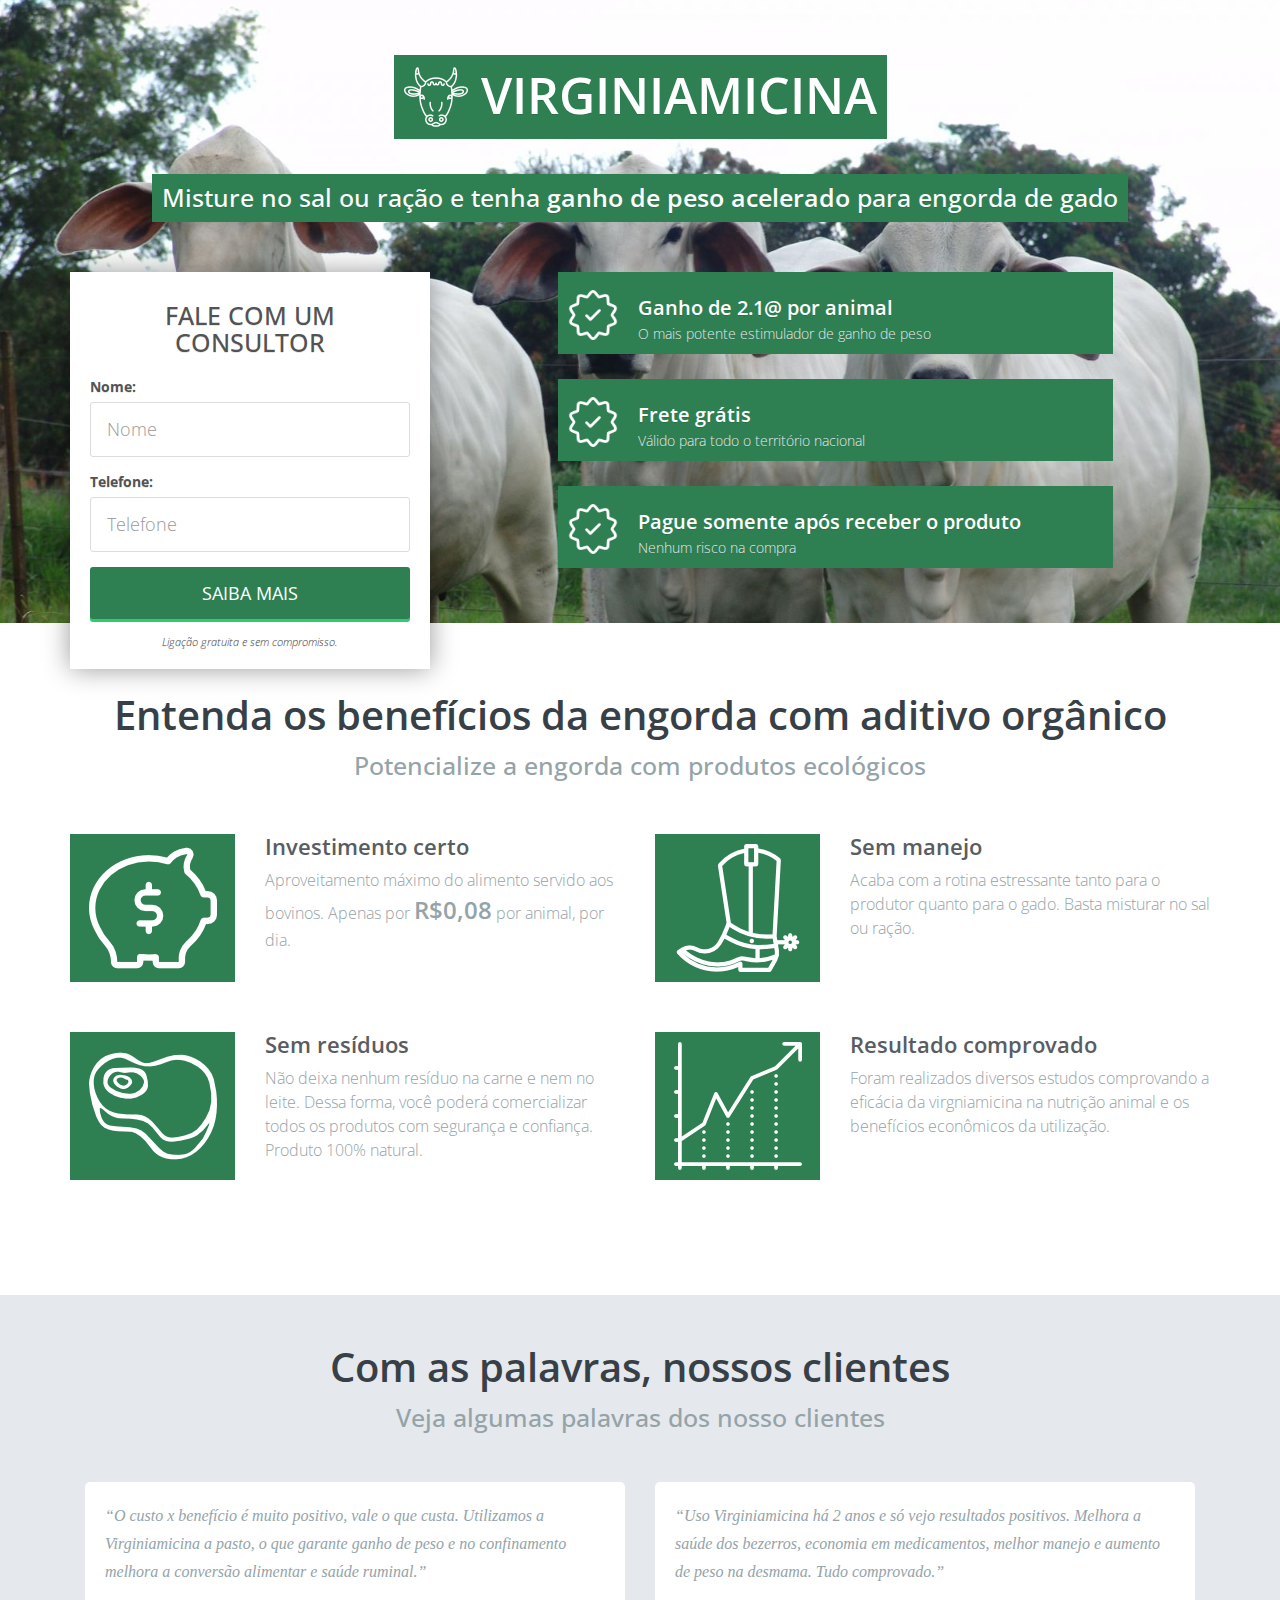
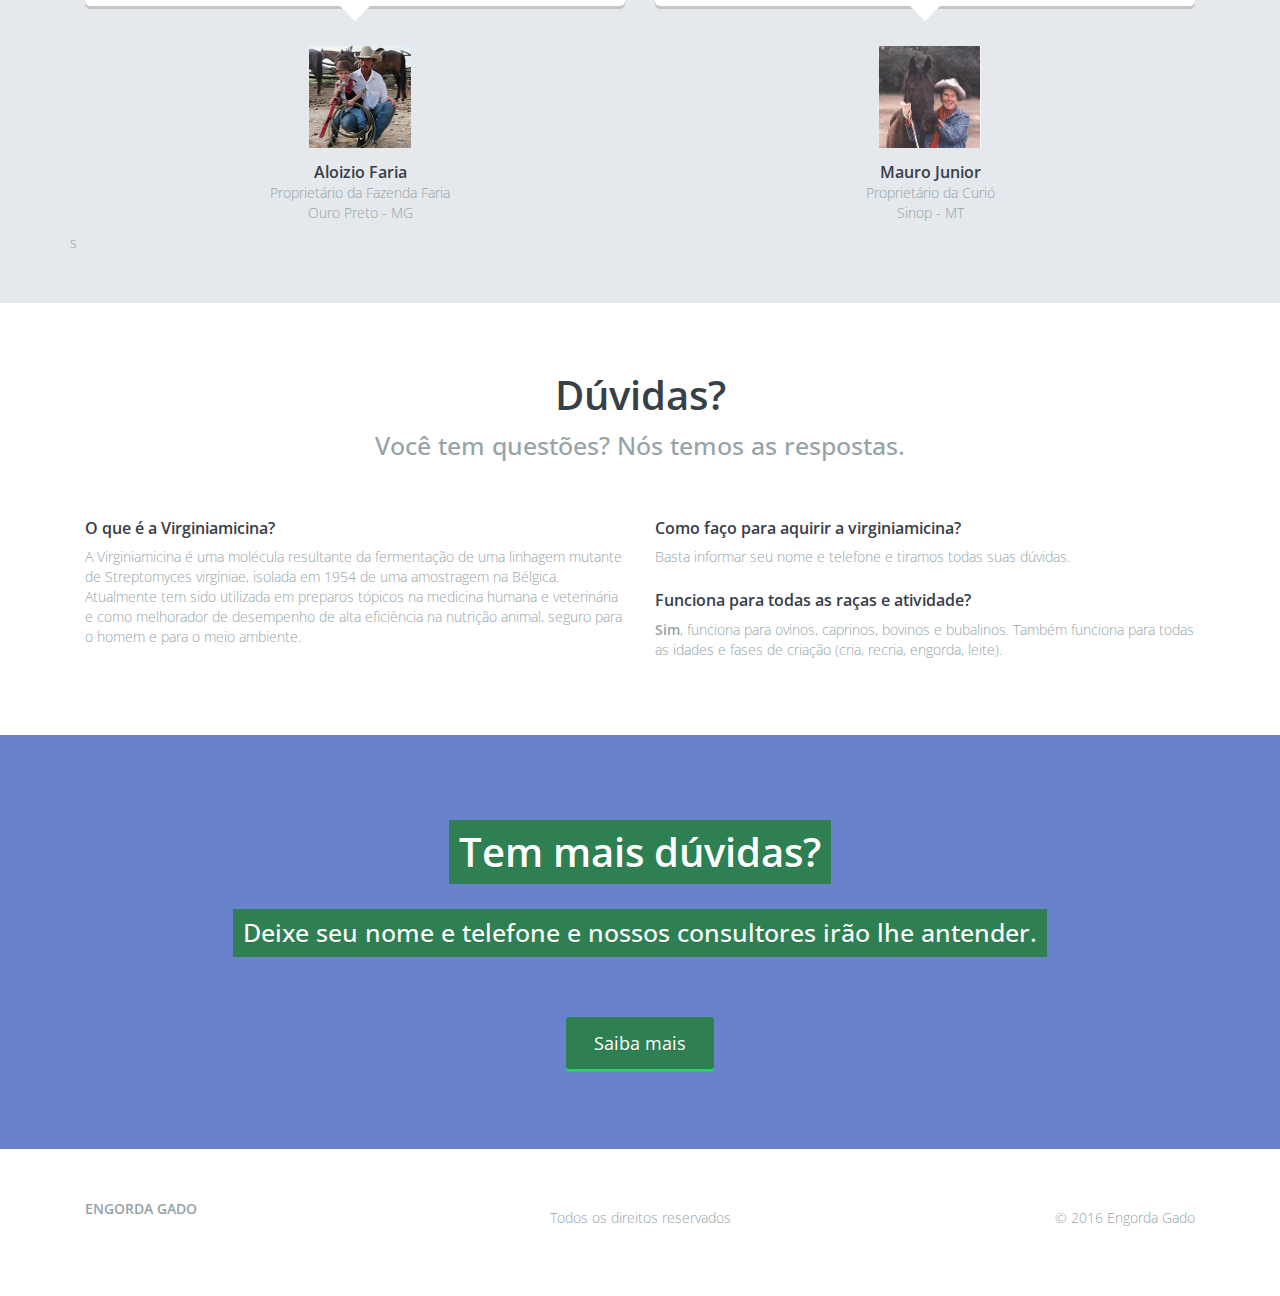
==== index.html @ f17a102b "engorda" ====
﻿<!DOCTYPE html>
<html lang="en">
<head>
    <meta charset="utf-8">
    <meta name="viewport" content="width=device-width, initial-scale=1.0">
    <meta name="description" content="Entenda como acabar com os parasitas na pecuária.">
    <title>ENGORDA GADO</title>
    <link href="css/bootstrap.min.css" rel="stylesheet">
    <link href="css/style.css" rel="stylesheet">
    <link href='https://fonts.googleapis.com/css?family=Open+Sans:300,600' rel='stylesheet' type='text/css'>
    <!--[if lt IE 9]>
      <script src="js/html5shiv.min.js"></script>
      <script src="js/respond.min.js"></script>
    <![endif]-->

    <link rel="apple-touch-icon" sizes="57x57" href="favicon/apple-icon-57x57.png">
    <link rel="apple-touch-icon" sizes="60x60" href="favicon/apple-icon-60x60.png">
    <link rel="apple-touch-icon" sizes="72x72" href="favicon/apple-icon-72x72.png">
    <link rel="apple-touch-icon" sizes="76x76" href="favicon/apple-icon-76x76.png">
    <link rel="apple-touch-icon" sizes="114x114" href="favicon/apple-icon-114x114.png">
    <link rel="apple-touch-icon" sizes="120x120" href="favicon/apple-icon-120x120.png">
    <link rel="apple-touch-icon" sizes="144x144" href="favicon/apple-icon-144x144.png">
    <link rel="apple-touch-icon" sizes="152x152" href="favicon/apple-icon-152x152.png">
    <link rel="apple-touch-icon" sizes="180x180" href="favicon/apple-icon-180x180.png">
    <link rel="icon" type="image/png" sizes="192x192" href="favicon/android-icon-192x192.png">
    <link rel="icon" type="image/png" sizes="32x32" href="favicon/favicon-32x32.png">
    <link rel="icon" type="image/png" sizes="96x96" href="favicon/favicon-96x96.png">
    <link rel="icon" type="image/png" sizes="16x16" href="favicon/favicon-16x16.png">
    <link rel="manifest" href="favicon/manifest.json">
    <meta name="msapplication-TileColor" content="#ffffff">
    <meta name="msapplication-TileImage" content="favicon/ms-icon-144x144.png">
    <meta name="theme-color" content="#ffffff">

    <!-- Google Analytics Content Experiment code -->
    <script>
        function utmx_section() { } function utmx() { } (function () {
            var
            k = '125692588-0', d = document, l = d.location, c = d.cookie;
            if (l.search.indexOf('utm_expid=' + k) > 0) return;
            function f(n) {
                if (c) {
                    var i = c.indexOf(n + '='); if (i > -1) {
                        var j = c.
                        indexOf(';', i); return escape(c.substring(i + n.length + 1, j < 0 ? c.
                            length : j))
                    }
                }
            } var x = f('__utmx'), xx = f('__utmxx'), h = l.hash; d.write(
            '<sc' + 'ript src="' + 'http' + (l.protocol == 'https:' ? 's://ssl' :
            '://www') + '.google-analytics.com/ga_exp.js?' + 'utmxkey=' + k +
            '&utmx=' + (x ? x : '') + '&utmxx=' + (xx ? xx : '') + '&utmxtime=' + new Date().
            valueOf() + (h ? '&utmxhash=' + escape(h.substr(1)) : '') +
            '" type="text/javascript" charset="utf-8"><\/sc' + 'ript>')
        })();
    </script>
    <script>utmx('url', 'A/B');</script>
    <!-- End of Google Analytics Content Experiment code -->

</head>
<body>
    <main id="top" class="masthead" role="main">
        <div class="container">
            <div class="row">
                <div class="col-sm-12">
                    <h1 class="bg-dark inline"><img src="images/logo.png" alt="logo" style="width:64px;" class="pull-left hidden-sm hidden-xs">&nbsp;VIRGINIAMICINA</h1>
                    <h4 class="bg-dark inline">Misture no sal ou ração e tenha <strong>ganho de peso acelerado</strong> para engorda de gado</h4>
                </div>
            </div>
            <div class="row has-margin-top-lg">
                <div class="col-lg-4 col-md-5 col-sm-12">
                    <div class="relative-block">
                        <div class="signup-block">
                            <h4 class="form-title has-margin-bottom-sm text-center">FALE COM UM CONSULTOR</h4>
                            <form class="form" role="form" method="POST" id="contactform">
                                <div class="form-group">
                                    <label>Nome:</label>
                                    <input class="form-control input-lg" name="text" id="name" type="text" placeholder="Nome" required>
                                </div>
                                <div class="form-group">
                                    <label>Telefone:</label>
                                    <input class="form-control input-lg" name="mobile" id="mobile" type="text" placeholder="Telefone">
                                </div>
                                <div class="form-group last">
                                    <input type="submit" class="btn btn-warning btn-block btn-lg" value="SAIBA MAIS">
                                </div>
                                <p class="re-assure">Ligação gratuita e sem compromisso.</p>
                            </form>
                            <input name="origem" id="origem" type="hidden" value="VIRGINIAMICINA" required>
                            <span id="result" class="loading"></span>
                        </div>
                    </div>
                </div>
                <div class="col-sm-12 col-md-7 col-lg-6 col-lg-offset-1">
                    <div class="quick-features">

                        <div class="featues-single bg-dark">
                            <img src="images/mark.png" alt="mark" width="50" class="pull-left">
                            <h5>Ganho de 2.1@ por animal</h5>
                            <p>O mais potente  estimulador de ganho de peso</p>
                        </div>
                        <div class="featues-single bg-dark">
                            <img src="images/mark.png" alt="mark" width="50" class="pull-left">
                            <h5>Frete grátis </h5>
                            <p>Válido para todo o território nacional</p>
                        </div>
                        <div class="featues-single bg-dark">
                            <img src="images/mark.png" width="50" alt="tick" class="pull-left">
                            <h5>Pague somente após receber o produto</h5>
                            <p>Nenhum risco na compra</p>
                        </div>
                    </div>
                </div>

            </div>

        </div>



    </main>

    <div class="container">

        <div class="section-title">
            <h2>Entenda os benefícios da engorda com aditivo orgânico</h2>
            <h4>Potencialize a engorda com produtos ecológicos</h4>
        </div>
        <div class="zigzag">
            <div class="row">
                <div class="col-md-6">
                    <div class="row has-margin-bottom-sm">
                        <div class="col-sm-4">
                            <div class="bg-dark"> <img src="images/economico.png" alt="img" class="img-responsive center-block"></div>
                        </div>
                        <div class="col-sm-8">
                            <h4 class="zigzag-lead">Investimento certo</h4>
                            <p>Aproveitamento máximo do alimento servido aos bovinos. Apenas por <span style="font-size:24px;"><strong>R$0,08</strong></span> por animal, por dia.</p>
                        </div>
                    </div>
                </div>
                <div class="col-md-6">
                    <div class="row has-margin-bottom-sm">
                        <div class="col-sm-4">
                            <div class="bg-dark"><img src="images/manejo.png" alt="img" class="img-responsive center-block"></div>
                        </div>
                        <div class="col-sm-8">
                            <h4 class="zigzag-lead">Sem manejo</h4>
                            <p>Acaba com a rotina estressante tanto para o produtor quanto para o gado. Basta misturar no sal ou ração. </p>
                        </div>
                    </div>
                </div>
            </div>

            <div class="row has-margin-top">
                <div class="col-md-6">
                    <div class="row has-margin-bottom-sm">
                        <div class="col-sm-4">
                            <div class="bg-dark"> <img src="images/residuos.png" alt="img" class="img-responsive center-block"></div>
                        </div>
                        <div class="col-sm-8">
                            <h4 class="zigzag-lead">Sem resíduos</h4>
                            <p>Não deixa nenhum resíduo na carne e nem no leite. Dessa forma, você poderá comercializar todos os produtos com segurança e confiança. Produto 100% natural.</p>
                        </div>
                    </div>
                </div>
                <div class="col-md-6">
                    <div class="row">
                        <div class="col-sm-4">
                            <div class="bg-dark"><img src="images/idade.png" alt="img" class="img-responsive center-block"></div>
                        </div>
                        <div class="col-sm-8">
                            <h4 class="zigzag-lead">Resultado comprovado</h4>
                            <p>Foram realizados diversos estudos comprovando a eficácia da virgniamicina na nutrição animal e os benefícios econômicos da utilização.</p>
                        </div>
                    </div>
                </div>
            </div>
        </div>
    </div>


    <div class="highlight testimonials">
        <div class="container">

            <div class="section-title">
                <h2>Com as palavras, nossos clientes</h2>
                <h4>Veja algumas palavras dos nosso clientes</h4>
            </div>
            <section class="row breath">

                <div class="col-md-6">
                    <div class="testblock">“O custo x benefício é muito positivo, vale o que custa. Utilizamos a Virginiamicina a pasto, o que garante ganho de peso e no confinamento melhora a conversão alimentar e saúde ruminal.”</div>
                    <div class="clientblock">
                        <img src="images/test01.png" width="102" height="102" alt=".">
                        <p>
                            <strong>Aloizio Faria</strong> <br>
                            Proprietário da Fazenda Faria <br>
                            Ouro Preto - MG
                        </p>
                    </div>
                </div>
                <div class="col-md-6">
                    <div class="testblock">“Uso Virginiamicina há 2 anos e só vejo resultados positivos. Melhora a saúde dos bezerros, economia em medicamentos, melhor manejo e aumento de peso na desmama. Tudo comprovado.”</div>
                    <div class="clientblock">
                        <img src="images/test2.png" width="102" height="102" alt=".">
                        <p>
                            <strong>Mauro Junior</strong> <br>
                            Proprietário da Curió <br>
                            Sinop - MT
                        </p>
                    </div>
                </div>s
            </section>
        </div>
    </div>




    <div class="container">

        <div class="section-title">
            <h2>Dúvidas?</h2>
            <h4>Você tem questões? Nós temos as respostas.</h4>
        </div>
        <section class="row faq breath">
            <div class="col-md-6">
                <h6>O que é a Virginiamicina?</h6>
                <p>A Virginiamicina é uma molécula resultante da fermentação de uma linhagem mutante de Streptomyces virginiae, isolada em 1954 de uma amostragem na Bélgica. Atualmente tem sido utilizada em preparos tópicos na medicina humana e veterinária e como melhorador de desempenho de alta eficiência na nutrição animal, seguro para o homem e para o meio ambiente.</p>
            </div>
            <div class="col-md-6">
                <h6>Como faço para aquirir a <strong>virginiamicina</strong>?</h6>
                <p>Basta informar seu nome e telefone e tiramos todas suas dúvidas.</p>
                <h6>Funciona para todas as raças e atividade?</h6>
                <p><strong>Sim</strong>, funciona para ovinos, caprinos, bovinos e bubalinos. Também funciona para todas as idades e fases de criação (cria, recria, engorda, leite). </p>
            </div>
        </section>

    </div>


    <main class="footercta" role="main">
        <div class="container">

            <div class="section-title">
                <h2 class="bg-dark inline">Tem mais dúvidas?</h2>
                <br />
                <h4 class="bg-dark inline" style="color:#ffffff;">Deixe seu nome e telefone e nossos consultores irão lhe antender.</h4>
            </div>
            <div class="row">
                <div class="col-md-12 text-center"> <a href="#top" class="btn btn-warning btn-lg gototop">Saiba mais</a> </div>
            </div>
        </div>
    </main>


    <div class="container">
        <section class="row breath footercontent">
            <div class="col-sm-4">
                <strong>ENGORDA GADO</strong>
            </div>
            <div class="col-sm-4 madeby">
                <p>Todos os direitos reservados</p>
            </div>
            <div class="col-sm-4 copyinfo">
                <p>© 2016 Engorda Gado</p>
            </div>
        </section>

    </div>




    <script src="js/jquery.js"></script>
    <script src="js/jquery.maskedinput-1.3.min.js"></script>
    <script src="js/bootstrap.js"></script>
    <script src="js/easing.js"></script>
    <script src="js/nicescroll.js"></script>
    <script src="js/contact_form.js"></script>


    <script>


        $(function () {
            $('.scrollto, .gototop').bind('click', function (event) {
                var $anchor = $(this);
                $('html, body').stop().animate({
                    scrollTop: $($anchor.attr('href')).offset().top
                }, 1500, 'easeInOutExpo');
                event.preventDefault();
            });
        });

        $("#mobile").mask("(99) 9999?9-9999");


        $("#mobile").on("blur", function () {
            var last = $(this).val().substr($(this).val().indexOf("-") + 1);

            if (last.length == 3) {
                var move = $(this).val().substr($(this).val().indexOf("-") - 1, 1);
                var lastfour = move + last;

                var first = $(this).val().substr(0, 9);

                $(this).val(first + '-' + lastfour);
            }
        });


        (function (i, s, o, g, r, a, m) {
            i['GoogleAnalyticsObject'] = r; i[r] = i[r] || function () {
                (i[r].q = i[r].q || []).push(arguments)
            }, i[r].l = 1 * new Date(); a = s.createElement(o),
            m = s.getElementsByTagName(o)[0]; a.async = 1; a.src = g; m.parentNode.insertBefore(a, m)
        })(window, document, 'script', 'https://www.google-analytics.com/analytics.js', 'ga');

        ga('create', 'UA-80819566-1', 'auto');
        ga('send', 'pageview');

    </script>
</body>
</html>
---- css/style.css ----
﻿@charset "utf-8";body{font-family:'Open Sans',Arial,sans-serif;background:#FFF;font-weight:300;height:100%;margin:0;padding:0;color:#94a3a8;}
strong, b{font-weight:600;}
h1{font-size:50px;line-height:60px;margin:25px 0;font-weight:600;}
h2{font-size:40px;font-weight:600;margin:15px 0;}
h3{font-size:30px;margin:10px 0;font-weight:600;}
h4{font-size:25px;margin:10px 0;}
h5{font-size:20px;font-weight:600;margin:15px 0;color:#384047;}
h6{font-size:16px;font-weight:600;margin:10px 0;color:#384047;}
a{color:#5173bd;}
a:hover, a:focus{color:#5173bd;}
.preloader{position:fixed;width:100%;height:100%;z-index:9999999;}
.pace{-webkit-pointer-events:none;pointer-events:none;-webkit-user-select:none;-moz-user-select:none;user-select:none;z-index:9999999;position:fixed;margin:auto;top:0;left:0;right:0;height:2px;width:100%;}
.pace .pace-progress{-webkit-box-sizing:border-box;-moz-box-sizing:border-box;-ms-box-sizing:border-box;-o-box-sizing:border-box;box-sizing:border-box;-webkit-transition:width 1s ease-in-out 1s linear;-moz-transition:width 1s ease-in-out 1s linear;-ms-transition:width 1s ease-in-out 1s linear;-o-transition:width 1s ease-in-out 1s linear;transition:width 1s ease-in-out 1s linear;-webkit-transform:translate3d(0,0,0);-moz-transform:translate3d(0,0,0);-ms-transform:translate3d(0,0,0);-o-transform:translate3d(0,0,0);transform:translate3d(0,0,0);max-width:100%;position:fixed;z-index:9999999;display:block;position:absolute;left:0px;top:0px;height:100%;background:#F76D53;}
.pace.pace-inactive{display:none;}
.btn, .btn-lg, .input-lg{border-radius:3px;}
.form-control{border-radius:3px;-webkit-box-shadow:none;box-shadow:none;border-color:#DCDCDC;}
.form-control:focus{border-color:#ABABAB;outline:0;-webkit-box-shadow:none;box-shadow:none;}
.input-lg{height:55px;}
.btn-lg, .btn-group-lg > .btn{padding:10px 28px;height:52px;}
.breath{margin:50px auto;}
.highlight{background:#e5e8ec;margin-top:40px;}
.relative-block{position:relative;}
.form-group.last{margin-bottom:0;}
.multiple-btns .btn + .btn{margin:10px;}
.re-assure{color:#384047;text-align:center;margin-top:15px;margin-bottom:0;font-size:11px;font-style:italic;}
.has-margin-top{margin-top:30px;}
.has-margin-top-lg{margin-top:40px;}
.has-margin-bottom{margin-bottom:30px;}
.has-margin-bottom-sm{margin-bottom:20px;}
.has-margin-vertical{margin:20px 0 30px;}
.has-margin-bottom{margin-bottom:40px;}
.masthead{position:relative;padding:30px 15px;color:#FFF;text-align:center;text-shadow:0 1px 0 rgba(0,0,0,.1);background-color:#424ea4;background-image:url(../images/header_bg.jpg);background-repeat:no-repeat;background-position:center center;background-attachment:fixed;-webkit-background-size:cover;-moz-background-size:cover;-o-background-size:cover;background-size:cover;}
.masthead .container{animation:fadein 2s;-moz-animation:fadein 2s;-webkit-animation:fadein 2s;-o-animation:fadein 2s;}
.loading *{-webkit-animation:none !important;-moz-animation:none !important;-ms-animation:none !important;-o-animation:none !important;}
@keyframes fadein{from{opacity:0;-webkit-transform:translateY(-30px);-moz-transform:translateY(-30px);transform:translateY(-30px);}
to{opacity:1;-webkit-transform:translateY(0);-moz-transform:translateY(0);transform:translateY(0);}
}
@-moz-keyframes fadein{from{opacity:0;-webkit-transform:translateY(-30px);-moz-transform:translateY(-30px);transform:translateY(-30px);}
to{opacity:1;-webkit-transform:translateY(0);-moz-transform:translateY(0);transform:translateY(0);}
}
@-webkit-keyframes fadein{from{opacity:0;-webkit-transform:translateY(-30px);-moz-transform:translateY(-30px);transform:translateY(-30px);}
to{opacity:1;-webkit-transform:translateY(0);-moz-transform:translateY(0);transform:translateY(0);}
}
@-o-keyframes fadein{from{opacity:0;-webkit-transform:translateY(-30px);-moz-transform:translateY(-30px);transform:translateY(-30px);}
to{opacity:1;-webkit-transform:translateY(0);-moz-transform:translateY(0);transform:translateY(0);}
}
.logo{text-align:center;margin:auto;}
.logo h1{margin:auto;}
.bg-dark{background:#2E7F52;padding:10px;}
.inline{display:inline-block;}
.btn-large{font-size:18px;padding:20px 50px;margin:5px 10px;}
.btn-success{background-color:#2ecc71;background-image:none;border:0;-webkit-box-shadow:0 3px 0 rgba(2,154,67,1);box-shadow:0 3px 0 rgba(2,154,67,1);line-height:1.8;}
.btn-success:hover, .btn-success:focus, .btn-success:active{background-color:#29c36a;color:#FFF;border:0;-webkit-box-shadow:0 3px 0 rgba(2,139,61,1);box-shadow:0 3px 0 rgba(2,139,61,1);}
.btn-primary{background-color:#23306b;border:solid 1px #23306b;line-height:1.8;-webkit-box-shadow:0 3px 0 #2E7F52;box-shadow:0 3px 0 rgb(24,36,87);}
.btn-primary:hover, .btn-primary:focus, .btn-primary:active{background-color:#2d3978;border:solid 1px #23306b;-webkit-box-shadow:0 3px 0 #2E7F52;box-shadow:0 3px 0 rgb(24,36,87);}
.btn-warning{background-color:#2E7F52;line-height:1.8;-webkit-box-shadow:0 3px 0 #2ecc71;box-shadow:0 3px 0 #2ecc71;}
.btn-warning:hover, .btn-warning:focus, .btn-warning:active{background-color:#2ecc71;-webkit-box-shadow:0 3px 0 #2ecc71;box-shadow:0 3px 0 #2E7F52;}
.btn-grey{background-color:#868c96;line-height:1.8;color:#FFF;-webkit-box-shadow:0 3px 0 rgb(108,115,107);box-shadow:0 3px 0 rgb(108,115,107);}
.btn-grey:hover, .btn-grey:focus, .btn-grey:active{background-color:#8F959E;color:#FFF;-webkit-box-shadow:0 3px 0 rgb(108,115,107);box-shadow:0 3px 0 rgb(108,115,107);}
.subscribe{padding:45px 0;}
.loading p{font-size:13px;margin-top:10px;text-align:center;color:#8A8A8A;margin-bottom:0;}
.loading .text-success{color:#21BD24;}
.loading .text-danger{color:#CF3E3B;}
@keyframes arrowbounce{from{-webkit-transform:translateY(0);-moz-transform:translateY(0);transform:translateY(0);}
to{-webkit-transform:translateY(-20px);-moz-transform:translateY(-20px);transform:translateY(-20px);}
}
@-moz-keyframes arrowbounce{from{-webkit-transform:translateY(0);-moz-transform:translateY(0);transform:translateY(0);}
to{-webkit-transform:translateY(-20px);-moz-transform:translateY(-20px);transform:translateY(-20px);}
}
@-webkit-keyframes arrowbounce{from{-webkit-transform:translateY(0);-moz-transform:translateY(0);transform:translateY(0);}
to{-webkit-transform:translateY(-20px);-moz-transform:translateY(-20px);transform:translateY(-20px);}
}
@-o-keyframes arrowbounce{from{-webkit-transform:translateY(0);-moz-transform:translateY(0);transform:translateY(0);}
to{-webkit-transform:translateY(-20px);-moz-transform:translateY(-20px);transform:translateY(-20px);}
}
.scrollto, .scrollto:hover{display:block;text-decoration:none;position:absolute;bottom:-30px;left:50%;height:70px;margin-left:-50px;}
.scrollto--arrow{padding:10px;position:relative;}
.scrollto--arrow img{animation:arrowbounce 1s alternate infinite;-moz-animation:arrowbounce 1s alternate infinite;-webkit-animation:arrowbounce 1s alternate infinite;-o-animation:arrowbounce 1s alternate infinite;}
.section-title{text-align:center;margin-top:70px;margin-bottom:50px;}
.section-title h2{color:#384047;}
.section-title h4{color:#94a3a8;}
.highlight .section-title{margin-top:50px;}
.heroimg img, .clientlogo img{max-width:100%;}
.masthead .main-title{margin-bottom:0;}
.masthead .sub-title{font-size:25px;}
.quick-features{text-align:left;}
.features-lead{margin-bottom:30px;color:#323e4f;}
.featues-single{margin-bottom:25px;}
.featues-single.last{margin-bottom:40px;}
.featues-single img{margin-right:20px;margin-top:8px;}
.featues-single h5{margin-bottom:5px;margin-left:50px;color:#323e4f;}
.featues-single p{color:#e5e8ec;margin-left:50px;margin-bottom:0;}
.masthead .featues-single h5, .masthead .features-lead{color:#fff;}
.signup-block{padding:20px;background:#FFF;color:#535353;text-align:left;margin-bottom:25px;-webkit-box-shadow:0 0 25px rgba(0,0,0,0.4);-moz-box-shadow:0 0 25px rgba(0,0,0,0.4);box-shadow:0 0 25px rgba(0,0,0,0.4);}
@media (min-width:992px){.btn-xl, .btn-group-xl > .btn{padding:15px 30px;height:75px;font-size:25px;font-weight:600;}
.btn-min-width{min-width:160px;}
.btn-min-width-lg{min-width:280px;}
.featues-single.last{margin-bottom:15px;}
.signup-block{position:absolute;width:100%;}
}
.as-seen-on{color:#3f74c6;font-weight:600;font-size:14px;padding:15px 0;}
.logos img{padding:15px 15px 5px 0;}
.zigzag{margin:55px 0;}
.zigzag-lead{color:#595c60;font-size:22px;font-weight:600;margin-top:0;}
.zigzag p{line-height:1.5;font-size:16px;}
.icon-wrap{background:#3f74c6;-webkit-border-radius:100%;-moz-border-radius:100%;border-radius:100%;width:140px;height:140px;margin:0 auto;}
@media (max-width:992px){.zigzag-lead{margin-top:30px;}
}
.features{margin:25px 0;}
.thumbnail{border:0;text-align:center;}
.thumbnail .caption p{color:#94a3a8;}
.thumbnail img{-moz-transition:all 0.6s ease;-webkit-transition:all 0.6s ease;-ms-transition:all 0.6s ease;-o-transition:all 0.6s ease;transition:all 0.6s ease;}
.thumbnail:hover img{-moz-transform:scale(1.05);-webkit-transform:scale(1.05);-o-transform:scale(1.05);-ms-transform:scale(1.05);transform:scale(1.05);z-index:2;}
.testblock{width:100%;height:auto;padding:20px;background:#FFF;-webkit-border-radius:5px;-moz-border-radius:5px;border-radius:5px;font-family:Georgia,"Times New Roman",Times,serif;font-style:italic;position:relative;line-height:28px;font-size:16px;-webkit-box-shadow:0 3px 0px rgba(195,197,201,1);-moz-box-shadow:0 3px 0px rgba(195,197,201,1);box-shadow:0 3px 0px rgba(195,197,201,1);}
.testblock:after{top:100%;left:50%;border:solid transparent;content:" ";height:0;width:0;position:absolute;pointer-events:none;border-color:rgba(255,255,255,0);border-top-color:#ffffff;border-width:15px;margin-left:-15px;}
.clientblock{margin-top:40px;margin-left:10px;text-align:center;}
.clientblock p{padding-top:13px;}
.clientblock p strong{color:#384047;font-size:16px;}
.testblock{-moz-transition:all 0.6s ease;-webkit-transition:all 0.6s ease;-ms-transition:all 0.6s ease;-o-transition:all 0.6s ease;transition:all 0.6s ease;}
.testblock:hover{-moz-transform:scale(1.05);-webkit-transform:scale(1.05);-o-transform:scale(1.05);-ms-transform:scale(1.05);transform:scale(1.05);z-index:2;}
.planpricing{margin-bottom:90px;}
.pricing{padding:25px;text-align:center;-webkit-border-radius:5px;-moz-border-radius:5px;border-radius:5px;background-color:#FFF;position:relative;}
.pricing .planname{text-transform:uppercase;font-weight:600;font-size:24px;color:#474d56;padding:15px 0;border-bottom:1px solid #DDE8EC;margin-bottom:15px;}
.pricing .price{font-size:52px;font-weight:300;margin:10px auto;background:#e5e8ec;-webkit-border-radius:100%;-moz-border-radius:100%;border-radius:100%;width:140px;height:140px;line-height:128px;}
.featured.pricing:before{position:absolute;content:"";width:22px;height:35px;top:-5px;right:30px;background:url(../images/best_icon.png) no-repeat;}
.featured.pricing .price{background:#3d57a3;background:-moz-linear-gradient(top,#4d3d9e 50%,#2a75a8 100%);background:-webkit-gradient(linear,left top,left bottom,color-stop(50%,#4d3d9e),color-stop(100%,#2a75a8));background:-webkit-linear-gradient(top,#4d3d9e 50%,#2a75a8 100%);background:-o-linear-gradient(top,#4d3d9e 50%,#2a75a8 100%);background:-ms-linear-gradient(top,#4d3d9e 50%,#2a75a8 100%);background:linear-gradient(to bottom,#4d3d9e 50%,#2a75a8 100%);filter:progid:DXImageTransform.Microsoft.gradient(startColorstr='#4d3d9e',endColorstr='#2a75a8',GradientType=0);color:#FFF;}
.pricing .plan-features{text-align:center;line-height:2.0;font-size:16px;margin-bottom:20px;}
.pricing .action-btn{position:absolute;bottom:-15px;left:50%;margin-left:-80px;}
.pricing .price .curr{display:inline-block;font-size:20px;vertical-align:super;}
.pricing .price .per{display:inline-block;font-size:20px;vertical-align:baseline;}
.pricing{-moz-transition:all 0.6s ease;-webkit-transition:all 0.6s ease;-ms-transition:all 0.6s ease;-o-transition:all 0.6s ease;transition:all 0.6s ease;}
.pricing:hover{-webkit-box-shadow:0 3px 8px rgba(0,0,0,0.2);-moz-box-shadow:0 3px 8px rgba(0,0,0,0.2);box-shadow:0 3px 8px rgba(0,0,0,0.2);}
.faq p{margin-bottom:25px;}
.footercta{padding:20px 0 80px;color:#FFF;text-align:center;text-shadow:0 1px 0 rgba(0,0,0,.1);background-color:#6883cc;background-image:url(../images/header_bg.jpg);background-repeat:no-repeat;background-position:center center;background-attachment:fixed;-webkit-background-size:cover;-moz-background-size:cover;-o-background-size:cover;background-size:cover;}
.footercta .section-title{margin-top:50px;}
.footercta .section-title h2{color:#FFF;}
.footercta .section-title h4{color:#b5b2df;}
.footerlinks{text-align:center;}
.footerlinks a{text-align:center;padding:0 13px;display:inline-block;padding-bottom:15px;}
.footercontent .social{padding:8px 0;display:inline-block;}
.footercontent .madeby{text-align:center;line-height:2.7;}
.footercontent .copyinfo{text-align:right;}
@media (min-width:768px){.footercontent .copyinfo{line-height:2.7;}
}
@media (max-width:991px){h1{font-size:35px;line-height:50px;margin:15px 0;}
h2{font-size:35px;}
.logos{text-align:center;}
.as-seen-on{text-align:center;margin-top:30px;}
.testimonials [class*="col-"]:not(:first-child){margin-top:40px;}
.planpricing [class*="col-"]:not(:first-child){margin-top:30px;}
.breath{margin:30px auto;}
.planpricing{margin-bottom:80px;}
.pricing{margin-bottom:50px;}
}
@media (max-width:767px){h1{font-size:30px;line-height:35px;}
h2{font-size:30px;line-height:40px;}
h5{line-height:25px;}
.subscribe [class*="col-"]:not(:first-child){margin-top:30px;}
.masthead{padding:40px 15px;background-attachment:scroll;}
.masthead .sub-title{font-size:18px;line-height:25px;}
.signup-block .form-title{font-size:20px;}
.input-lg{font-size:16px;height:45px;}
.zigzag-lead{text-align:center;}
.zigzag p{text-align:center;}
.footercontent{text-align:center;}
.footercontent .copyinfo{text-align:center;}
.subscribe-block [class*="col-"]:not(:first-child){margin-top:20px;}
.bulletin{text-align:center;margin-top:20px;}
}
@media (max-width:480px){}
@media (max-device-width:992px){.masthead{background-size:cover;background-attachment:scroll;}
}
.subpage-head{background-color:#f4f4f4;padding-top:30px;padding-bottom:15px;margin-bottom:40px;background-image:url(../images/header_bg.jpg);background-repeat:no-repeat;background-position:center center;background-attachment:fixed;-webkit-background-size:cover;-moz-background-size:cover;-o-background-size:cover;background-size:cover;}
.subpage-head .section-title h2{color:#FFF;}
.subpage-head .section-title h4{color:#b5b2df;}
.subpage-head a{color:#FFF;border-bottom:solid 1px #FFF;text-decoration:none;padding-bottom:5px;}
.subpage-head a:hover, .subpage-head a:focus, .subpage-head a:active{color:rgba(255,255,255,0.7);border-bottom:solid 1px rgba(255,255,255,0.7);text-decoration:none;}
.signup-space{height:250px;width:100%;}
.subscribe-block{padding:20px;background:rgba(255,255,255,0.3);color:#535353;text-align:left;margin-bottom:40px;margin-top:30px;-webkit-border-radius:5px;-moz-border-radius:5px;border-radius:5px;}
.subscribe-block .loading p{color:#FFF;}
.subscribe-block .loading .text-success{color:#FFF;}
.subscribe-block .loading .text-danger{color:#FFF;}
.web-app .masthead{padding:15px;padding-bottom:0;}
.web-app .logo{padding:15px 0;}
.mob-app .masthead{padding:15px;}
.mob-app .logo{padding:15px 0;}
.multiple-links a img{margin:5px;}
.has-nav .masthead{padding-top:60px;}
.navbar-default{background-color:#FFF;border-color:#e0e0e0;}
.navbar-default .navbar-brand, .navbar-default .navbar-brand:hover{color:#FFF;font-weight:bold;}
.navbar-default .navbar-nav > li > a{color:#333;text-transform:uppercase;font-weight:bold;}
.navbar-default .navbar-nav > .active > a, .navbar-default .navbar-nav > .active > a:hover, .navbar-default .navbar-nav > .active > a:focus{color:#333;background-color:rgba(255,255,255,0.22);}
.navbar-default .navbar-nav > li > a:hover, .navbar-default .navbar-nav > li > a:focus{color:rgba(0,0,0,0.5);background-color:transparent;}
.navbar-default .navbar-nav > .open > a, .navbar-default .navbar-nav > .open > a:hover, .navbar-default .navbar-nav > .open > a:focus{color:#333;background-color:rgba(255,255,255,0.21);}
.navbar-brand{padding:8px 15px;}
.pagination > li > a, .pagination > li > span{color:#483f34;}
.pagination > li > a:hover, .pagination > li > span:hover, .pagination > li > a:focus, .pagination > li > span:focus{color:#917E68;}
.pagination > .active > a, .pagination > .active > span, .pagination > .active > a:hover, .pagination > .active > span:hover, .pagination > .active > a:focus, .pagination > .active > span:focus{background-color:#3289D6;border-color:#3172AC;color:#FFFFFF;}
.vertical-links li{border-bottom:1px solid #E6DDD4;padding:8px 0;}
.tag-cloud a{display:inline-block;margin-right:5px;margin-bottom:10px;padding:2px 8px;border:1px solid #eceae4;-webkit-border-radius:3px;-moz-border-radius:3px;border-radius:3px;background:#f8f7f3;font-size:12px;}
.tag-cloud a:hover{text-decoration:none;}
.comments-head{font-size:35px;color:#53504c;border-bottom:1px solid #F5F5F5;margin:40px 0 20px;padding-bottom:10px;}
.comments-block > .media{border-bottom:1px solid #F5F5F5;padding-bottom:20px;margin-bottom:20px;}
.comments-block > .media .media{border-top:1px solid #F5F5F5;padding-top:20px;}
.media-object{width:40px;}


.btn-warning{border:0px;}
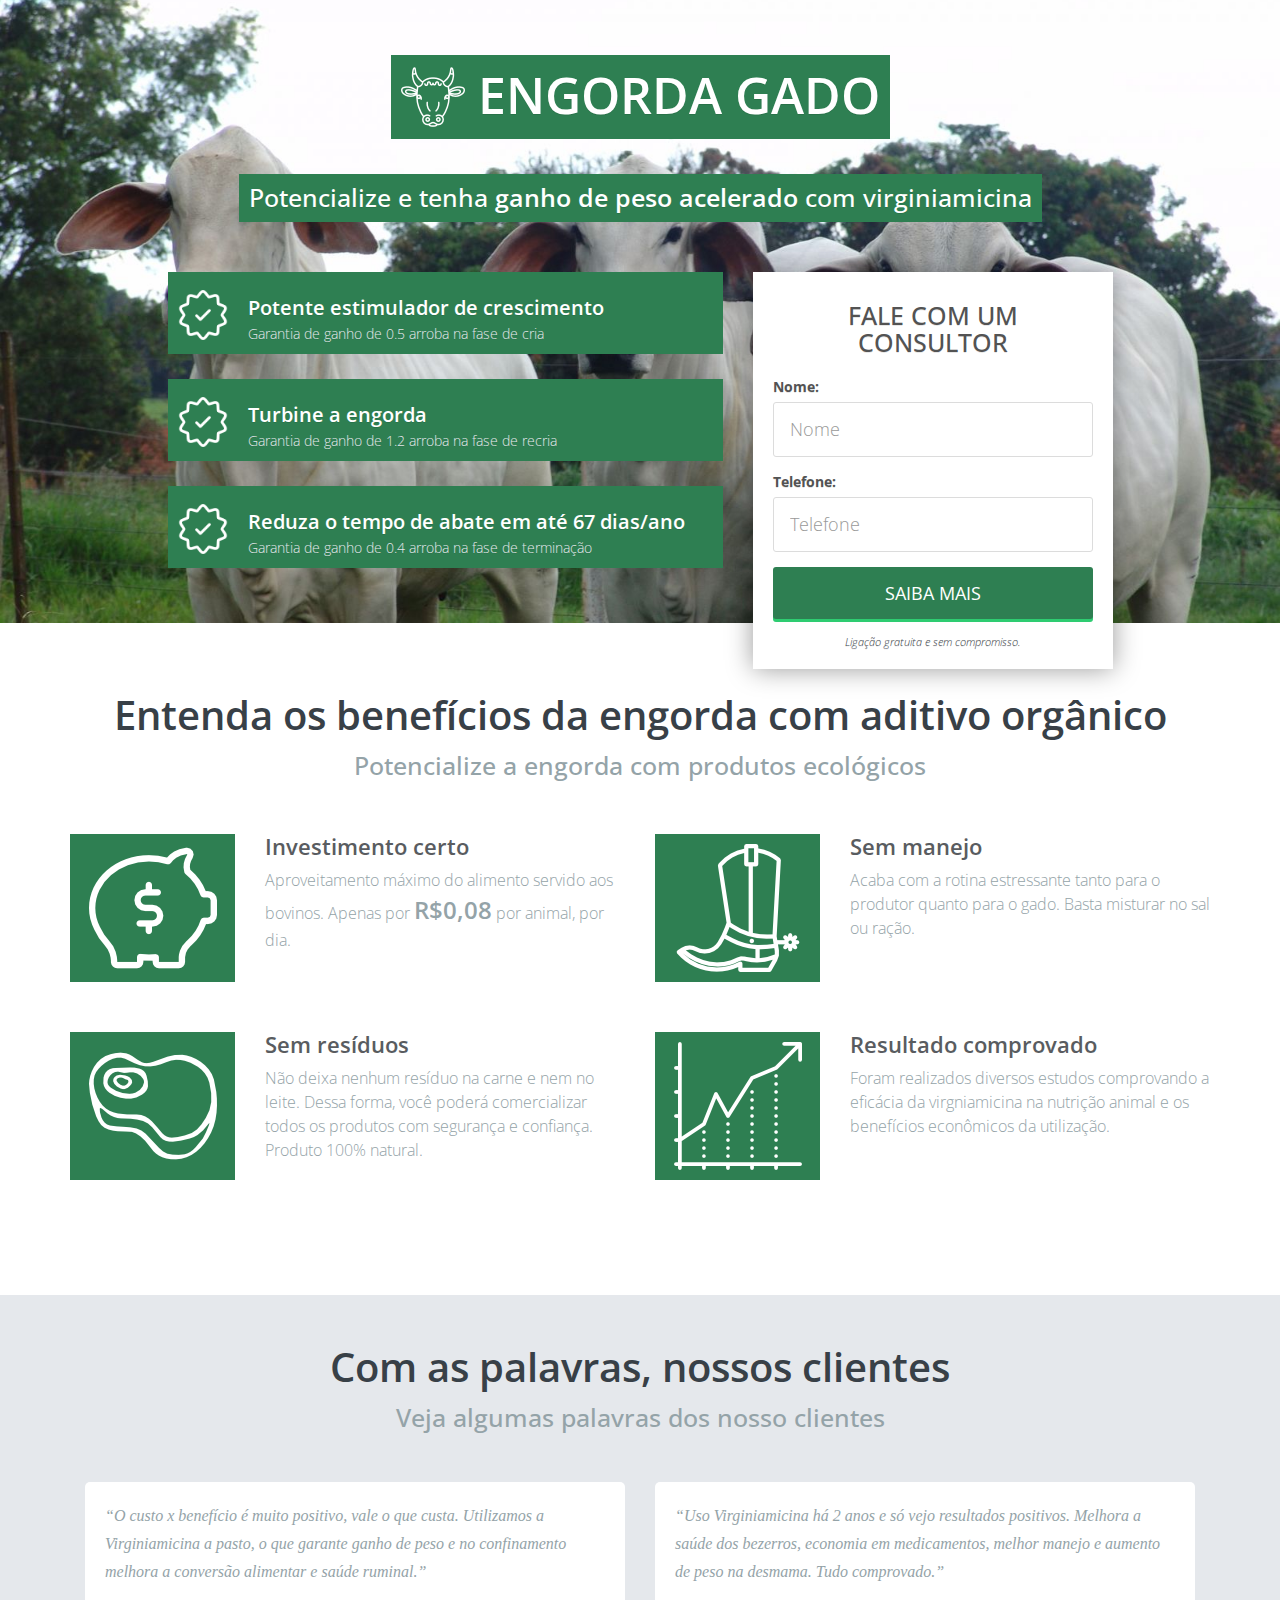
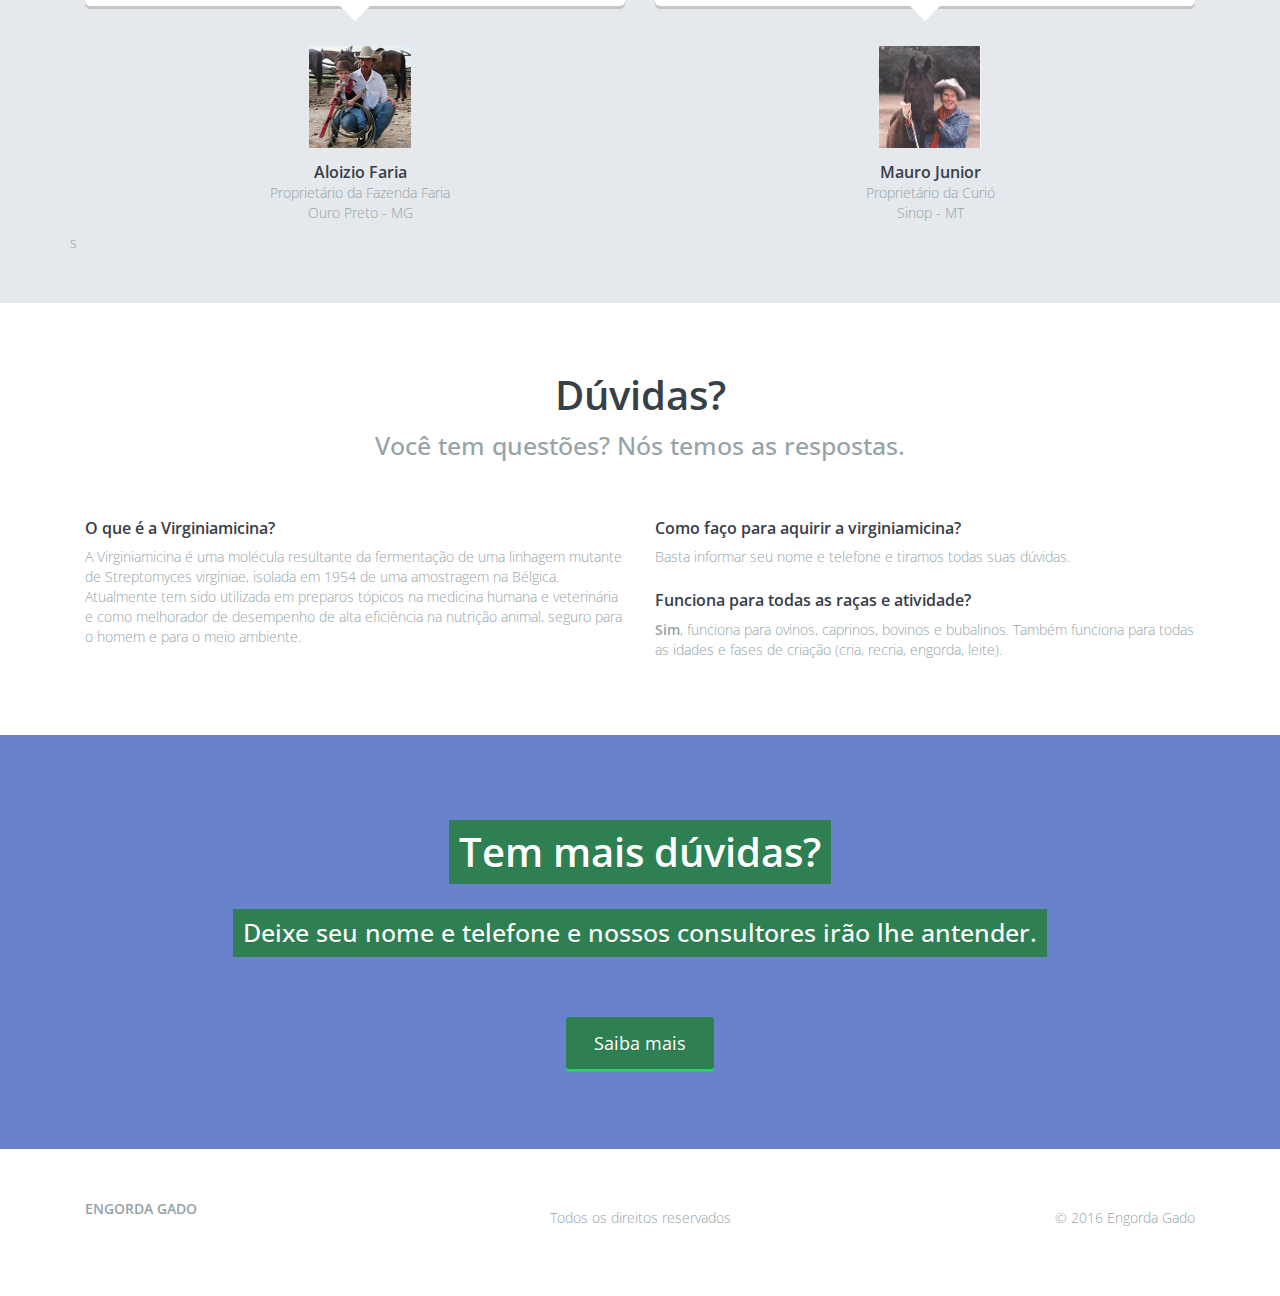
==== commit 2024a665: "engorda" ====
--- a/index.html
+++ b/index.html
@@ -31,42 +31,38 @@
     <meta name="msapplication-TileImage" content="favicon/ms-icon-144x144.png">
     <meta name="theme-color" content="#ffffff">
 
-    <!-- Google Analytics Content Experiment code -->
-    <script>
-        function utmx_section() { } function utmx() { } (function () {
-            var
-            k = '125692588-0', d = document, l = d.location, c = d.cookie;
-            if (l.search.indexOf('utm_expid=' + k) > 0) return;
-            function f(n) {
-                if (c) {
-                    var i = c.indexOf(n + '='); if (i > -1) {
-                        var j = c.
-                        indexOf(';', i); return escape(c.substring(i + n.length + 1, j < 0 ? c.
-                            length : j))
-                    }
-                }
-            } var x = f('__utmx'), xx = f('__utmxx'), h = l.hash; d.write(
-            '<sc' + 'ript src="' + 'http' + (l.protocol == 'https:' ? 's://ssl' :
-            '://www') + '.google-analytics.com/ga_exp.js?' + 'utmxkey=' + k +
-            '&utmx=' + (x ? x : '') + '&utmxx=' + (xx ? xx : '') + '&utmxtime=' + new Date().
-            valueOf() + (h ? '&utmxhash=' + escape(h.substr(1)) : '') +
-            '" type="text/javascript" charset="utf-8"><\/sc' + 'ript>')
-        })();
-    </script>
-    <script>utmx('url', 'A/B');</script>
-    <!-- End of Google Analytics Content Experiment code -->
-
 </head>
 <body>
     <main id="top" class="masthead" role="main">
         <div class="container">
             <div class="row">
                 <div class="col-sm-12">
-                    <h1 class="bg-dark inline"><img src="images/logo.png" alt="logo" style="width:64px;" class="pull-left hidden-sm hidden-xs">&nbsp;VIRGINIAMICINA</h1>
-                    <h4 class="bg-dark inline">Misture no sal ou ração e tenha <strong>ganho de peso acelerado</strong> para engorda de gado</h4>
+                    <h1 class="bg-dark inline"><img src="images/logo.png" alt="logo" style="width:64px;" class="pull-left hidden-sm hidden-xs">&nbsp;ENGORDA GADO</h1>
+                    <h4 class="bg-dark inline">Potencialize e tenha <strong>ganho de peso acelerado</strong> com virginiamicina</h4>
                 </div>
             </div>
             <div class="row has-margin-top-lg">
+
+                <div class="col-sm-12 col-md-7 col-lg-6 col-lg-offset-1">
+                    <div class="quick-features">
+
+                        <div class="featues-single bg-dark">
+                            <img src="images/mark.png" alt="mark" width="50" class="pull-left">
+                            <h5>Potente estimulador de crescimento</h5>
+                            <p>Garantia de ganho de 0.5 arroba na fase de cria</p>
+                        </div>
+                        <div class="featues-single bg-dark">
+                            <img src="images/mark.png" alt="mark" width="50" class="pull-left">
+                            <h5>Turbine a engorda </h5>
+                            <p>Garantia de ganho de 1.2 arroba na fase de recria</p>
+                        </div>
+                        <div class="featues-single bg-dark">
+                            <img src="images/mark.png" width="50" alt="tick" class="pull-left">
+                            <h5>Reduza o tempo de abate em até 67 dias/ano</h5>
+                            <p>Garantia de ganho de 0.4 arroba na fase de terminação</p>
+                        </div>
+                    </div>
+                </div>
                 <div class="col-lg-4 col-md-5 col-sm-12">
                     <div class="relative-block">
                         <div class="signup-block">
@@ -84,33 +80,12 @@
                                     <input type="submit" class="btn btn-warning btn-block btn-lg" value="SAIBA MAIS">
                                 </div>
                                 <p class="re-assure">Ligação gratuita e sem compromisso.</p>
+                                <input name="origem" id="origem" type="hidden" value="ENGORDA GADO" required>
                             </form>
-                            <input name="origem" id="origem" type="hidden" value="VIRGINIAMICINA" required>
                             <span id="result" class="loading"></span>
                         </div>
                     </div>
                 </div>
-                <div class="col-sm-12 col-md-7 col-lg-6 col-lg-offset-1">
-                    <div class="quick-features">
-
-                        <div class="featues-single bg-dark">
-                            <img src="images/mark.png" alt="mark" width="50" class="pull-left">
-                            <h5>Ganho de 2.1@ por animal</h5>
-                            <p>O mais potente  estimulador de ganho de peso</p>
-                        </div>
-                        <div class="featues-single bg-dark">
-                            <img src="images/mark.png" alt="mark" width="50" class="pull-left">
-                            <h5>Frete grátis </h5>
-                            <p>Válido para todo o território nacional</p>
-                        </div>
-                        <div class="featues-single bg-dark">
-                            <img src="images/mark.png" width="50" alt="tick" class="pull-left">
-                            <h5>Pague somente após receber o produto</h5>
-                            <p>Nenhum risco na compra</p>
-                        </div>
-                    </div>
-                </div>
-
             </div>
 
         </div>
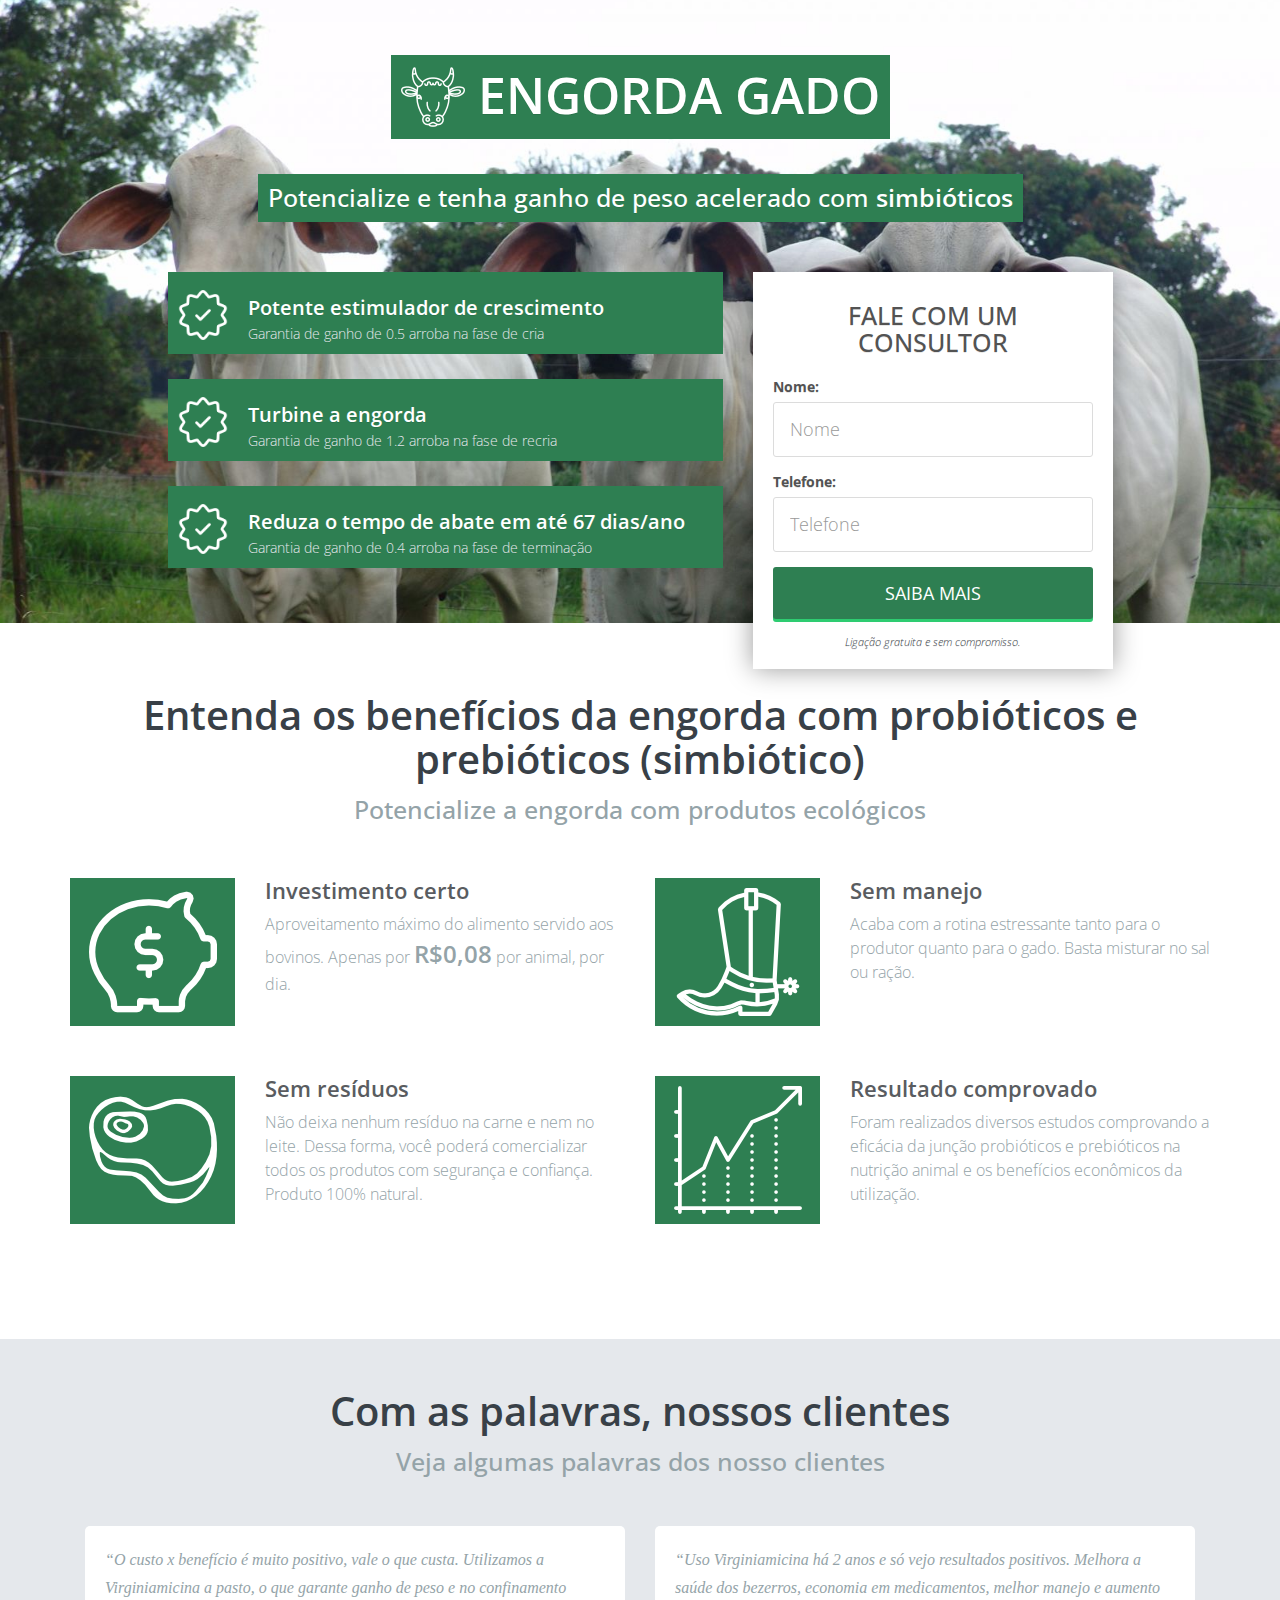
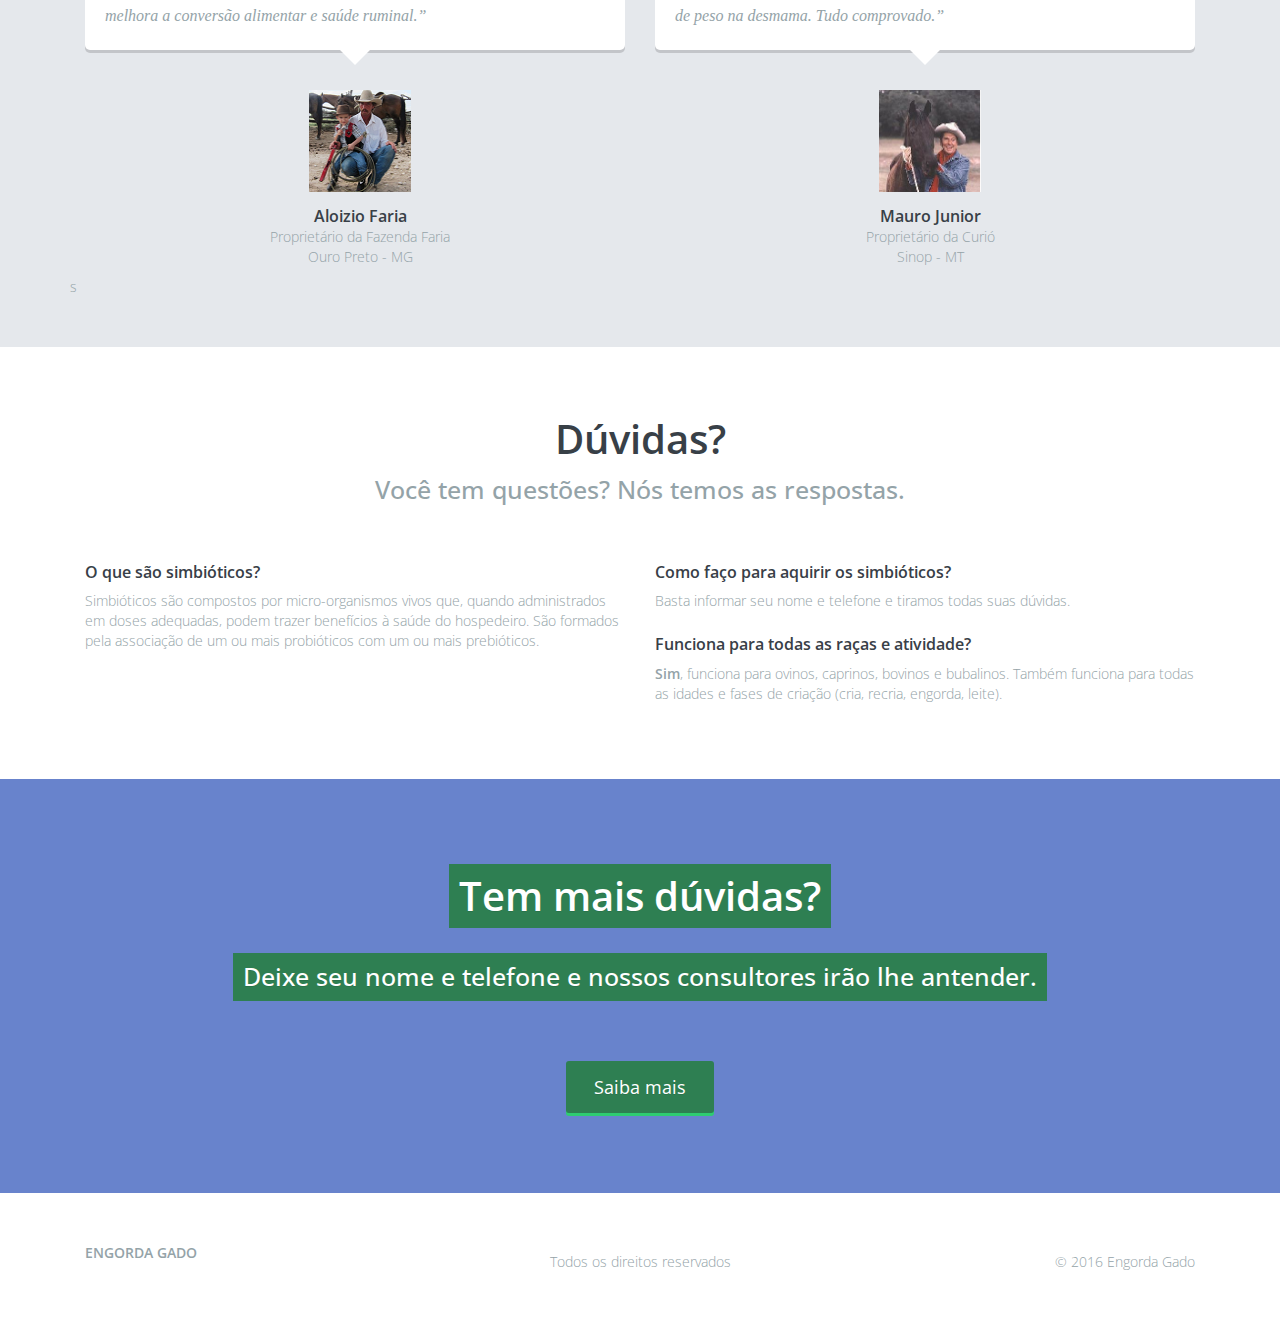
==== commit 5228dd15: "engorda" ====
--- a/index.html
+++ b/index.html
@@ -30,6 +30,30 @@
     <meta name="msapplication-TileColor" content="#ffffff">
     <meta name="msapplication-TileImage" content="favicon/ms-icon-144x144.png">
     <meta name="theme-color" content="#ffffff">
+    <!-- Google Analytics Content Experiment code -->
+    <script>
+        function utmx_section() { } function utmx() { } (function () {
+            var
+            k = '125692588-1', d = document, l = d.location, c = d.cookie;
+            if (l.search.indexOf('utm_expid=' + k) > 0) return;
+            function f(n) {
+                if (c) {
+                    var i = c.indexOf(n + '='); if (i > -1) {
+                        var j = c.
+                        indexOf(';', i); return escape(c.substring(i + n.length + 1, j < 0 ? c.
+                            length : j))
+                    }
+                }
+            } var x = f('__utmx'), xx = f('__utmxx'), h = l.hash; d.write(
+            '<sc' + 'ript src="' + 'http' + (l.protocol == 'https:' ? 's://ssl' :
+            '://www') + '.google-analytics.com/ga_exp.js?' + 'utmxkey=' + k +
+            '&utmx=' + (x ? x : '') + '&utmxx=' + (xx ? xx : '') + '&utmxtime=' + new Date().
+            valueOf() + (h ? '&utmxhash=' + escape(h.substr(1)) : '') +
+            '" type="text/javascript" charset="utf-8"><\/sc' + 'ript>')
+        })();
+    </script>
+    <script>utmx('url', 'A/B');</script>
+    <!-- End of Google Analytics Content Experiment code -->
 
 </head>
 <body>
@@ -38,7 +62,7 @@
             <div class="row">
                 <div class="col-sm-12">
                     <h1 class="bg-dark inline"><img src="images/logo.png" alt="logo" style="width:64px;" class="pull-left hidden-sm hidden-xs">&nbsp;ENGORDA GADO</h1>
-                    <h4 class="bg-dark inline">Potencialize e tenha <strong>ganho de peso acelerado</strong> com virginiamicina</h4>
+                    <h4 class="bg-dark inline">Potencialize e tenha ganho de peso acelerado com <strong>simbióticos</strong></h4>
                 </div>
             </div>
             <div class="row has-margin-top-lg">
@@ -97,7 +121,7 @@
     <div class="container">
 
         <div class="section-title">
-            <h2>Entenda os benefícios da engorda com aditivo orgânico</h2>
+            <h2>Entenda os benefícios da engorda com  probióticos e prebióticos (simbiótico)</h2>
             <h4>Potencialize a engorda com produtos ecológicos</h4>
         </div>
         <div class="zigzag">
@@ -145,7 +169,7 @@
                         </div>
                         <div class="col-sm-8">
                             <h4 class="zigzag-lead">Resultado comprovado</h4>
-                            <p>Foram realizados diversos estudos comprovando a eficácia da virgniamicina na nutrição animal e os benefícios econômicos da utilização.</p>
+                            <p>Foram realizados diversos estudos comprovando a eficácia da junção probióticos e prebióticos na nutrição animal e os benefícios econômicos da utilização.</p>
                         </div>
                     </div>
                 </div>
@@ -200,11 +224,11 @@
         </div>
         <section class="row faq breath">
             <div class="col-md-6">
-                <h6>O que é a Virginiamicina?</h6>
-                <p>A Virginiamicina é uma molécula resultante da fermentação de uma linhagem mutante de Streptomyces virginiae, isolada em 1954 de uma amostragem na Bélgica. Atualmente tem sido utilizada em preparos tópicos na medicina humana e veterinária e como melhorador de desempenho de alta eficiência na nutrição animal, seguro para o homem e para o meio ambiente.</p>
+                <h6>O que são simbióticos?</h6>
+                <p>Simbióticos são compostos por micro-organismos vivos que, quando administrados em doses adequadas, podem trazer benefícios à saúde do hospedeiro. São formados pela associação de um ou mais probióticos com um ou mais prebióticos.</p>
             </div>
             <div class="col-md-6">
-                <h6>Como faço para aquirir a <strong>virginiamicina</strong>?</h6>
+                <h6>Como faço para aquirir os <strong>simbióticos</strong>?</h6>
                 <p>Basta informar seu nome e telefone e tiramos todas suas dúvidas.</p>
                 <h6>Funciona para todas as raças e atividade?</h6>
                 <p><strong>Sim</strong>, funciona para ovinos, caprinos, bovinos e bubalinos. Também funciona para todas as idades e fases de criação (cria, recria, engorda, leite). </p>
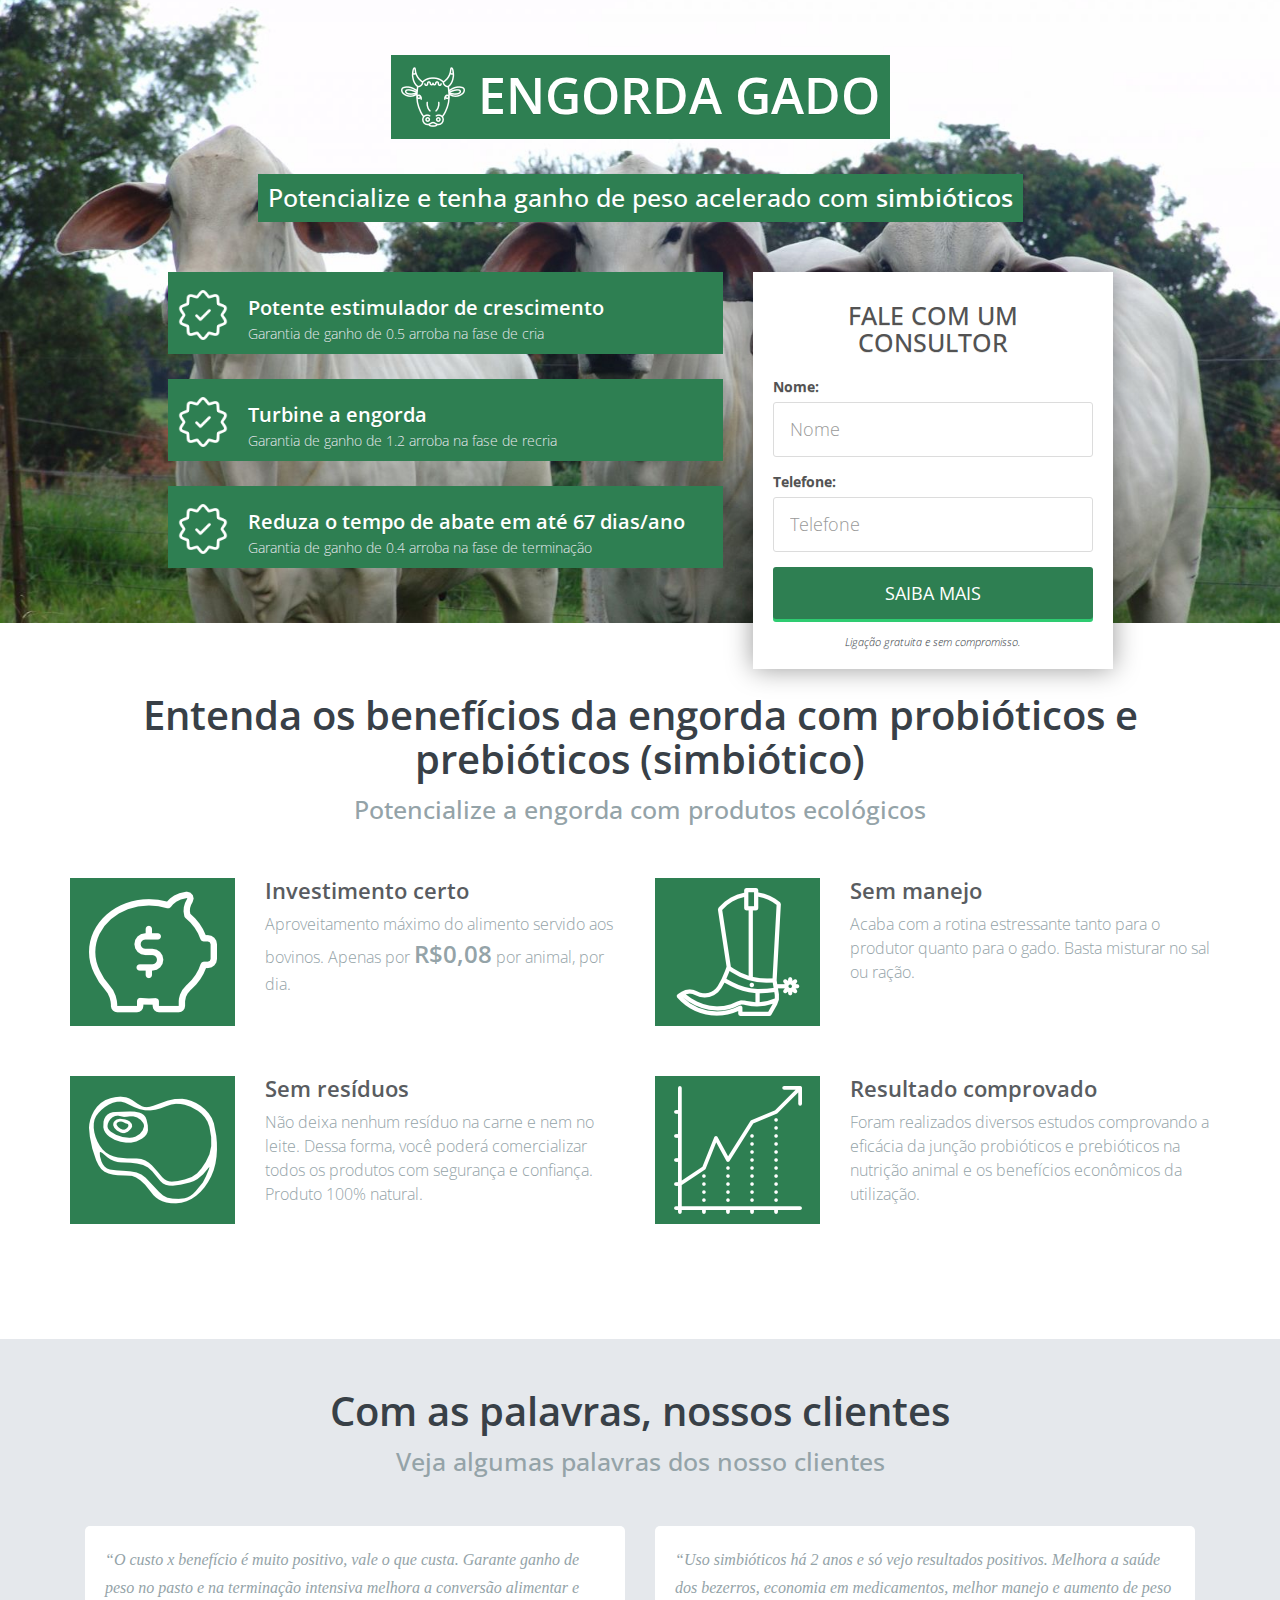
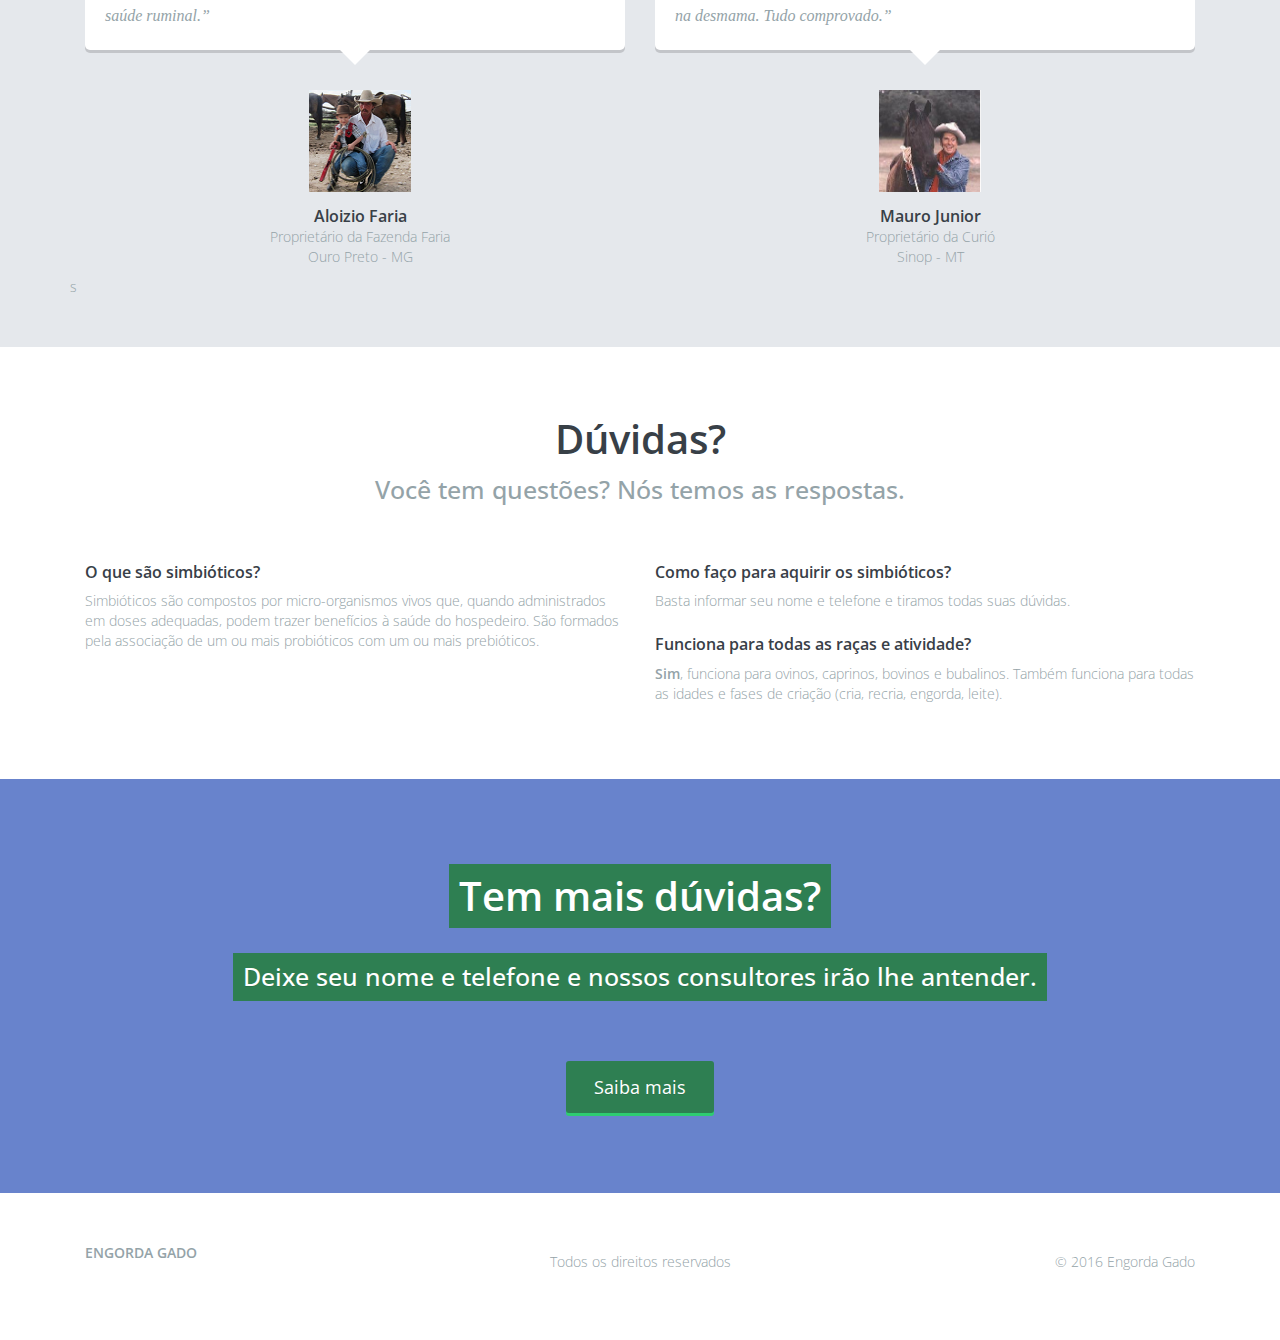
==== commit b71d2f6a: "engorda" ====
--- a/index.html
+++ b/index.html
@@ -188,7 +188,7 @@
             <section class="row breath">
 
                 <div class="col-md-6">
-                    <div class="testblock">“O custo x benefício é muito positivo, vale o que custa. Utilizamos a Virginiamicina a pasto, o que garante ganho de peso e no confinamento melhora a conversão alimentar e saúde ruminal.”</div>
+                    <div class="testblock">“O custo x benefício é muito positivo, vale o que custa. Garante ganho de peso no pasto e na terminação intensiva melhora a conversão alimentar e saúde ruminal.”</div>
                     <div class="clientblock">
                         <img src="images/test01.png" width="102" height="102" alt=".">
                         <p>
@@ -199,7 +199,7 @@
                     </div>
                 </div>
                 <div class="col-md-6">
-                    <div class="testblock">“Uso Virginiamicina há 2 anos e só vejo resultados positivos. Melhora a saúde dos bezerros, economia em medicamentos, melhor manejo e aumento de peso na desmama. Tudo comprovado.”</div>
+                    <div class="testblock">“Uso simbióticos há 2 anos e só vejo resultados positivos. Melhora a saúde dos bezerros, economia em medicamentos, melhor manejo e aumento de peso na desmama. Tudo comprovado.”</div>
                     <div class="clientblock">
                         <img src="images/test2.png" width="102" height="102" alt=".">
                         <p>
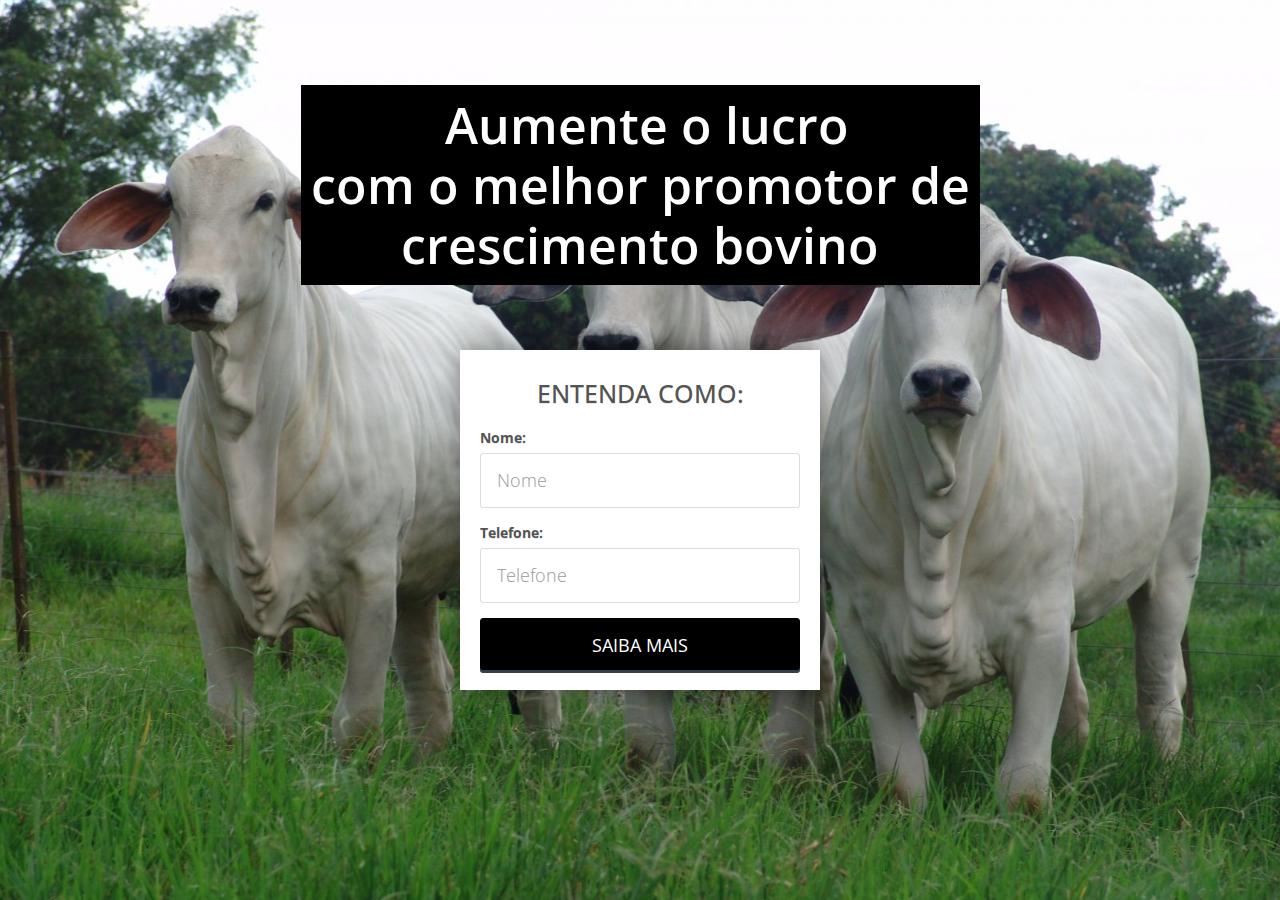
==== commit 681786fa: "engorda" ====
--- a/index.html
+++ b/index.html
@@ -4,7 +4,7 @@
     <meta charset="utf-8">
     <meta name="viewport" content="width=device-width, initial-scale=1.0">
     <meta name="description" content="Entenda como acabar com os parasitas na pecuária.">
-    <title>ENGORDA GADO</title>
+    <title>Engorda gado</title>
     <link href="css/bootstrap.min.css" rel="stylesheet">
     <link href="css/style.css" rel="stylesheet">
     <link href='https://fonts.googleapis.com/css?family=Open+Sans:300,600' rel='stylesheet' type='text/css'>
@@ -30,67 +30,24 @@
     <meta name="msapplication-TileColor" content="#ffffff">
     <meta name="msapplication-TileImage" content="favicon/ms-icon-144x144.png">
     <meta name="theme-color" content="#ffffff">
-    <!-- Google Analytics Content Experiment code -->
-    <script>
-        function utmx_section() { } function utmx() { } (function () {
-            var
-            k = '125692588-1', d = document, l = d.location, c = d.cookie;
-            if (l.search.indexOf('utm_expid=' + k) > 0) return;
-            function f(n) {
-                if (c) {
-                    var i = c.indexOf(n + '='); if (i > -1) {
-                        var j = c.
-                        indexOf(';', i); return escape(c.substring(i + n.length + 1, j < 0 ? c.
-                            length : j))
-                    }
-                }
-            } var x = f('__utmx'), xx = f('__utmxx'), h = l.hash; d.write(
-            '<sc' + 'ript src="' + 'http' + (l.protocol == 'https:' ? 's://ssl' :
-            '://www') + '.google-analytics.com/ga_exp.js?' + 'utmxkey=' + k +
-            '&utmx=' + (x ? x : '') + '&utmxx=' + (xx ? xx : '') + '&utmxtime=' + new Date().
-            valueOf() + (h ? '&utmxhash=' + escape(h.substr(1)) : '') +
-            '" type="text/javascript" charset="utf-8"><\/sc' + 'ript>')
-        })();
-    </script>
-    <script>utmx('url', 'A/B');</script>
-    <!-- End of Google Analytics Content Experiment code -->
 
 </head>
-<body>
-    <main id="top" class="masthead" role="main">
+<body class="masthead">
+    <main id="top" class="masthead" style="height:100%" role="main">
         <div class="container">
             <div class="row">
                 <div class="col-sm-12">
-                    <h1 class="bg-dark inline"><img src="images/logo.png" alt="logo" style="width:64px;" class="pull-left hidden-sm hidden-xs">&nbsp;ENGORDA GADO</h1>
-                    <h4 class="bg-dark inline">Potencialize e tenha ganho de peso acelerado com <strong>simbióticos</strong></h4>
+                    <h1 class="bg-dark inline">&nbsp;Aumente o lucro <br/>com o melhor promotor de <br />crescimento bovino</h1>
                 </div>
             </div>
+
             <div class="row has-margin-top-lg">
-
-                <div class="col-sm-12 col-md-7 col-lg-6 col-lg-offset-1">
-                    <div class="quick-features">
-
-                        <div class="featues-single bg-dark">
-                            <img src="images/mark.png" alt="mark" width="50" class="pull-left">
-                            <h5>Potente estimulador de crescimento</h5>
-                            <p>Garantia de ganho de 0.5 arroba na fase de cria</p>
-                        </div>
-                        <div class="featues-single bg-dark">
-                            <img src="images/mark.png" alt="mark" width="50" class="pull-left">
-                            <h5>Turbine a engorda </h5>
-                            <p>Garantia de ganho de 1.2 arroba na fase de recria</p>
-                        </div>
-                        <div class="featues-single bg-dark">
-                            <img src="images/mark.png" width="50" alt="tick" class="pull-left">
-                            <h5>Reduza o tempo de abate em até 67 dias/ano</h5>
-                            <p>Garantia de ganho de 0.4 arroba na fase de terminação</p>
-                        </div>
-                    </div>
+                <div class="col-lg-4 col-md-5 col-sm-12">
                 </div>
                 <div class="col-lg-4 col-md-5 col-sm-12">
                     <div class="relative-block">
                         <div class="signup-block">
-                            <h4 class="form-title has-margin-bottom-sm text-center">FALE COM UM CONSULTOR</h4>
+                            <h4 class="form-title has-margin-bottom-sm text-center">ENTENDA COMO:</h4>
                             <form class="form" role="form" method="POST" id="contactform">
                                 <div class="form-group">
                                     <label>Nome:</label>
@@ -103,8 +60,6 @@
                                 <div class="form-group last">
                                     <input type="submit" class="btn btn-warning btn-block btn-lg" value="SAIBA MAIS">
                                 </div>
-                                <p class="re-assure">Ligação gratuita e sem compromisso.</p>
-                                <input name="origem" id="origem" type="hidden" value="ENGORDA GADO" required>
                             </form>
                             <span id="result" class="loading"></span>
                         </div>
@@ -117,159 +72,6 @@
 
 
     </main>
-
-    <div class="container">
-
-        <div class="section-title">
-            <h2>Entenda os benefícios da engorda com  probióticos e prebióticos (simbiótico)</h2>
-            <h4>Potencialize a engorda com produtos ecológicos</h4>
-        </div>
-        <div class="zigzag">
-            <div class="row">
-                <div class="col-md-6">
-                    <div class="row has-margin-bottom-sm">
-                        <div class="col-sm-4">
-                            <div class="bg-dark"> <img src="images/economico.png" alt="img" class="img-responsive center-block"></div>
-                        </div>
-                        <div class="col-sm-8">
-                            <h4 class="zigzag-lead">Investimento certo</h4>
-                            <p>Aproveitamento máximo do alimento servido aos bovinos. Apenas por <span style="font-size:24px;"><strong>R$0,08</strong></span> por animal, por dia.</p>
-                        </div>
-                    </div>
-                </div>
-                <div class="col-md-6">
-                    <div class="row has-margin-bottom-sm">
-                        <div class="col-sm-4">
-                            <div class="bg-dark"><img src="images/manejo.png" alt="img" class="img-responsive center-block"></div>
-                        </div>
-                        <div class="col-sm-8">
-                            <h4 class="zigzag-lead">Sem manejo</h4>
-                            <p>Acaba com a rotina estressante tanto para o produtor quanto para o gado. Basta misturar no sal ou ração. </p>
-                        </div>
-                    </div>
-                </div>
-            </div>
-
-            <div class="row has-margin-top">
-                <div class="col-md-6">
-                    <div class="row has-margin-bottom-sm">
-                        <div class="col-sm-4">
-                            <div class="bg-dark"> <img src="images/residuos.png" alt="img" class="img-responsive center-block"></div>
-                        </div>
-                        <div class="col-sm-8">
-                            <h4 class="zigzag-lead">Sem resíduos</h4>
-                            <p>Não deixa nenhum resíduo na carne e nem no leite. Dessa forma, você poderá comercializar todos os produtos com segurança e confiança. Produto 100% natural.</p>
-                        </div>
-                    </div>
-                </div>
-                <div class="col-md-6">
-                    <div class="row">
-                        <div class="col-sm-4">
-                            <div class="bg-dark"><img src="images/idade.png" alt="img" class="img-responsive center-block"></div>
-                        </div>
-                        <div class="col-sm-8">
-                            <h4 class="zigzag-lead">Resultado comprovado</h4>
-                            <p>Foram realizados diversos estudos comprovando a eficácia da junção probióticos e prebióticos na nutrição animal e os benefícios econômicos da utilização.</p>
-                        </div>
-                    </div>
-                </div>
-            </div>
-        </div>
-    </div>
-
-
-    <div class="highlight testimonials">
-        <div class="container">
-
-            <div class="section-title">
-                <h2>Com as palavras, nossos clientes</h2>
-                <h4>Veja algumas palavras dos nosso clientes</h4>
-            </div>
-            <section class="row breath">
-
-                <div class="col-md-6">
-                    <div class="testblock">“O custo x benefício é muito positivo, vale o que custa. Garante ganho de peso no pasto e na terminação intensiva melhora a conversão alimentar e saúde ruminal.”</div>
-                    <div class="clientblock">
-                        <img src="images/test01.png" width="102" height="102" alt=".">
-                        <p>
-                            <strong>Aloizio Faria</strong> <br>
-                            Proprietário da Fazenda Faria <br>
-                            Ouro Preto - MG
-                        </p>
-                    </div>
-                </div>
-                <div class="col-md-6">
-                    <div class="testblock">“Uso simbióticos há 2 anos e só vejo resultados positivos. Melhora a saúde dos bezerros, economia em medicamentos, melhor manejo e aumento de peso na desmama. Tudo comprovado.”</div>
-                    <div class="clientblock">
-                        <img src="images/test2.png" width="102" height="102" alt=".">
-                        <p>
-                            <strong>Mauro Junior</strong> <br>
-                            Proprietário da Curió <br>
-                            Sinop - MT
-                        </p>
-                    </div>
-                </div>s
-            </section>
-        </div>
-    </div>
-
-
-
-
-    <div class="container">
-
-        <div class="section-title">
-            <h2>Dúvidas?</h2>
-            <h4>Você tem questões? Nós temos as respostas.</h4>
-        </div>
-        <section class="row faq breath">
-            <div class="col-md-6">
-                <h6>O que são simbióticos?</h6>
-                <p>Simbióticos são compostos por micro-organismos vivos que, quando administrados em doses adequadas, podem trazer benefícios à saúde do hospedeiro. São formados pela associação de um ou mais probióticos com um ou mais prebióticos.</p>
-            </div>
-            <div class="col-md-6">
-                <h6>Como faço para aquirir os <strong>simbióticos</strong>?</h6>
-                <p>Basta informar seu nome e telefone e tiramos todas suas dúvidas.</p>
-                <h6>Funciona para todas as raças e atividade?</h6>
-                <p><strong>Sim</strong>, funciona para ovinos, caprinos, bovinos e bubalinos. Também funciona para todas as idades e fases de criação (cria, recria, engorda, leite). </p>
-            </div>
-        </section>
-
-    </div>
-
-
-    <main class="footercta" role="main">
-        <div class="container">
-
-            <div class="section-title">
-                <h2 class="bg-dark inline">Tem mais dúvidas?</h2>
-                <br />
-                <h4 class="bg-dark inline" style="color:#ffffff;">Deixe seu nome e telefone e nossos consultores irão lhe antender.</h4>
-            </div>
-            <div class="row">
-                <div class="col-md-12 text-center"> <a href="#top" class="btn btn-warning btn-lg gototop">Saiba mais</a> </div>
-            </div>
-        </div>
-    </main>
-
-
-    <div class="container">
-        <section class="row breath footercontent">
-            <div class="col-sm-4">
-                <strong>ENGORDA GADO</strong>
-            </div>
-            <div class="col-sm-4 madeby">
-                <p>Todos os direitos reservados</p>
-            </div>
-            <div class="col-sm-4 copyinfo">
-                <p>© 2016 Engorda Gado</p>
-            </div>
-        </section>
-
-    </div>
-
-
-
 
     <script src="js/jquery.js"></script>
     <script src="js/jquery.maskedinput-1.3.min.js"></script>
@@ -316,8 +118,11 @@
             m = s.getElementsByTagName(o)[0]; a.async = 1; a.src = g; m.parentNode.insertBefore(a, m)
         })(window, document, 'script', 'https://www.google-analytics.com/analytics.js', 'ga');
 
-        ga('create', 'UA-80819566-1', 'auto');
+        ga('create', 'UA-77718909-1', 'auto');
         ga('send', 'pageview');
+
+
+
 
     </script>
 </body>
--- a/css/style.css
+++ b/css/style.css
@@ -46,15 +46,15 @@
 }
 .logo{text-align:center;margin:auto;}
 .logo h1{margin:auto;}
-.bg-dark{background:#2E7F52;padding:10px;}
+.bg-dark{background:rgb(0,0,0);padding:10px;}
 .inline{display:inline-block;}
 .btn-large{font-size:18px;padding:20px 50px;margin:5px 10px;}
 .btn-success{background-color:#2ecc71;background-image:none;border:0;-webkit-box-shadow:0 3px 0 rgba(2,154,67,1);box-shadow:0 3px 0 rgba(2,154,67,1);line-height:1.8;}
 .btn-success:hover, .btn-success:focus, .btn-success:active{background-color:#29c36a;color:#FFF;border:0;-webkit-box-shadow:0 3px 0 rgba(2,139,61,1);box-shadow:0 3px 0 rgba(2,139,61,1);}
-.btn-primary{background-color:#23306b;border:solid 1px #23306b;line-height:1.8;-webkit-box-shadow:0 3px 0 #2E7F52;box-shadow:0 3px 0 rgb(24,36,87);}
-.btn-primary:hover, .btn-primary:focus, .btn-primary:active{background-color:#2d3978;border:solid 1px #23306b;-webkit-box-shadow:0 3px 0 #2E7F52;box-shadow:0 3px 0 rgb(24,36,87);}
-.btn-warning{background-color:#2E7F52;line-height:1.8;-webkit-box-shadow:0 3px 0 #2ecc71;box-shadow:0 3px 0 #2ecc71;}
-.btn-warning:hover, .btn-warning:focus, .btn-warning:active{background-color:#2ecc71;-webkit-box-shadow:0 3px 0 #2ecc71;box-shadow:0 3px 0 #2E7F52;}
+.btn-primary{background-color:#23306b;border:solid 1px #23306b;line-height:1.8;-webkit-box-shadow:0 3px 0 rgb(24,36,87);box-shadow:0 3px 0 rgb(24,36,87);}
+.btn-primary:hover, .btn-primary:focus, .btn-primary:active{background-color:#2d3978;border:solid 1px #23306b;-webkit-box-shadow:0 3px 0 rgb(24,36,87);box-shadow:0 3px 0 rgb(24,36,87);}
+.btn-warning{background-color:#000;line-height:1.8;-webkit-box-shadow:0 3px 0 #384047;box-shadow:0 3px 0 #384047; border-color: #000;}
+.btn-warning:hover, .btn-warning:focus, .btn-warning:active{background-color:#384047;-webkit-box-shadow:0 3px 0 #384047;box-shadow:0 3px 0 #384047; border-color: #000;}
 .btn-grey{background-color:#868c96;line-height:1.8;color:#FFF;-webkit-box-shadow:0 3px 0 rgb(108,115,107);box-shadow:0 3px 0 rgb(108,115,107);}
 .btn-grey:hover, .btn-grey:focus, .btn-grey:active{background-color:#8F959E;color:#FFF;-webkit-box-shadow:0 3px 0 rgb(108,115,107);box-shadow:0 3px 0 rgb(108,115,107);}
 .subscribe{padding:45px 0;}
@@ -202,7 +202,4 @@
 .comments-head{font-size:35px;color:#53504c;border-bottom:1px solid #F5F5F5;margin:40px 0 20px;padding-bottom:10px;}
 .comments-block > .media{border-bottom:1px solid #F5F5F5;padding-bottom:20px;margin-bottom:20px;}
 .comments-block > .media .media{border-top:1px solid #F5F5F5;padding-top:20px;}
-.media-object{width:40px;}
-
-
-.btn-warning{border:0px;}+.media-object{width:40px;}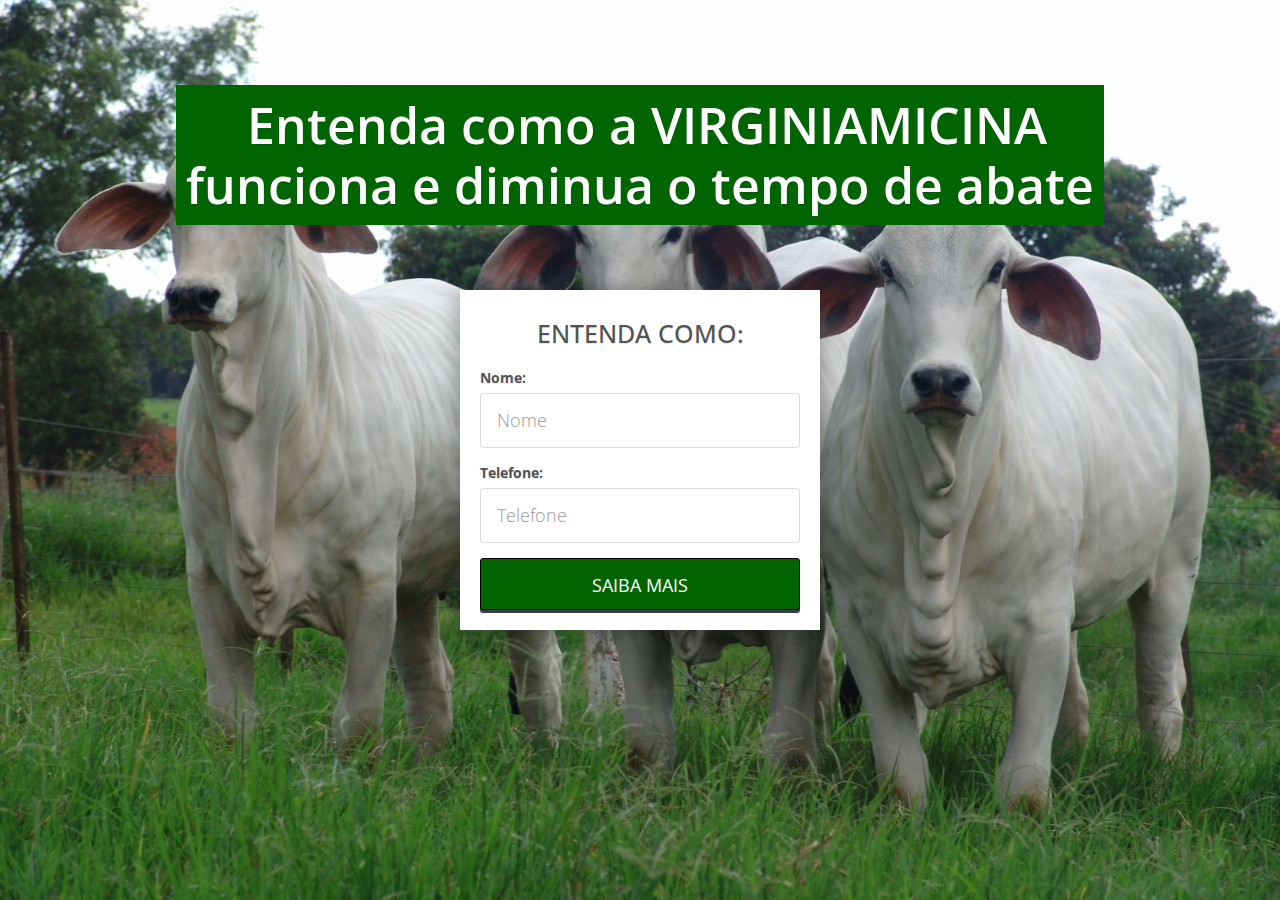
==== commit 02af6871: "virginiamicina" ====
--- a/index.html
+++ b/index.html
@@ -37,7 +37,7 @@
         <div class="container">
             <div class="row">
                 <div class="col-sm-12">
-                    <h1 class="bg-dark inline">&nbsp;Aumente o lucro <br/>com o melhor promotor de <br />crescimento bovino</h1>
+                    <h1 class="bg-dark inline">&nbsp;Entenda como a VIRGINIAMICINA <br />funciona e diminua o tempo de abate </h1>
                 </div>
             </div>
 
--- a/css/style.css
+++ b/css/style.css
@@ -29,7 +29,7 @@
 .has-margin-bottom-sm{margin-bottom:20px;}
 .has-margin-vertical{margin:20px 0 30px;}
 .has-margin-bottom{margin-bottom:40px;}
-.masthead{position:relative;padding:30px 15px;color:#FFF;text-align:center;text-shadow:0 1px 0 rgba(0,0,0,.1);background-color:#424ea4;background-image:url(../images/header_bg.jpg);background-repeat:no-repeat;background-position:center center;background-attachment:fixed;-webkit-background-size:cover;-moz-background-size:cover;-o-background-size:cover;background-size:cover;}
+.masthead{position:relative;padding:30px 15px;color:#FFF;text-align:center;text-shadow:0 1px 0 rgba(0,0,0,.1);background-color:rgba(0,0,0,0.4);background-image:url(../images/header_bg.jpg);background-repeat:no-repeat;background-position:center center;background-attachment:fixed;-webkit-background-size:cover;-moz-background-size:cover;-o-background-size:cover;background-size:cover;}
 .masthead .container{animation:fadein 2s;-moz-animation:fadein 2s;-webkit-animation:fadein 2s;-o-animation:fadein 2s;}
 .loading *{-webkit-animation:none !important;-moz-animation:none !important;-ms-animation:none !important;-o-animation:none !important;}
 @keyframes fadein{from{opacity:0;-webkit-transform:translateY(-30px);-moz-transform:translateY(-30px);transform:translateY(-30px);}
@@ -46,15 +46,15 @@
 }
 .logo{text-align:center;margin:auto;}
 .logo h1{margin:auto;}
-.bg-dark{background:rgb(0,0,0);padding:10px;}
+.bg-dark{background:#006400;padding:10px;}
 .inline{display:inline-block;}
 .btn-large{font-size:18px;padding:20px 50px;margin:5px 10px;}
 .btn-success{background-color:#2ecc71;background-image:none;border:0;-webkit-box-shadow:0 3px 0 rgba(2,154,67,1);box-shadow:0 3px 0 rgba(2,154,67,1);line-height:1.8;}
 .btn-success:hover, .btn-success:focus, .btn-success:active{background-color:#29c36a;color:#FFF;border:0;-webkit-box-shadow:0 3px 0 rgba(2,139,61,1);box-shadow:0 3px 0 rgba(2,139,61,1);}
 .btn-primary{background-color:#23306b;border:solid 1px #23306b;line-height:1.8;-webkit-box-shadow:0 3px 0 rgb(24,36,87);box-shadow:0 3px 0 rgb(24,36,87);}
 .btn-primary:hover, .btn-primary:focus, .btn-primary:active{background-color:#2d3978;border:solid 1px #23306b;-webkit-box-shadow:0 3px 0 rgb(24,36,87);box-shadow:0 3px 0 rgb(24,36,87);}
-.btn-warning{background-color:#000;line-height:1.8;-webkit-box-shadow:0 3px 0 #384047;box-shadow:0 3px 0 #384047; border-color: #000;}
-.btn-warning:hover, .btn-warning:focus, .btn-warning:active{background-color:#384047;-webkit-box-shadow:0 3px 0 #384047;box-shadow:0 3px 0 #384047; border-color: #000;}
+.btn-warning{background-color:#006400;line-height:1.8;-webkit-box-shadow:0 3px 0 #384047;box-shadow:0 3px 0 #384047; border-color: #000;}
+.btn-warning:hover, .btn-warning:focus, .btn-warning:active{background-color:#006400;-webkit-box-shadow:0 3px 0 #000;box-shadow:0 3px 0 #000; border-color: #000;}
 .btn-grey{background-color:#868c96;line-height:1.8;color:#FFF;-webkit-box-shadow:0 3px 0 rgb(108,115,107);box-shadow:0 3px 0 rgb(108,115,107);}
 .btn-grey:hover, .btn-grey:focus, .btn-grey:active{background-color:#8F959E;color:#FFF;-webkit-box-shadow:0 3px 0 rgb(108,115,107);box-shadow:0 3px 0 rgb(108,115,107);}
 .subscribe{padding:45px 0;}
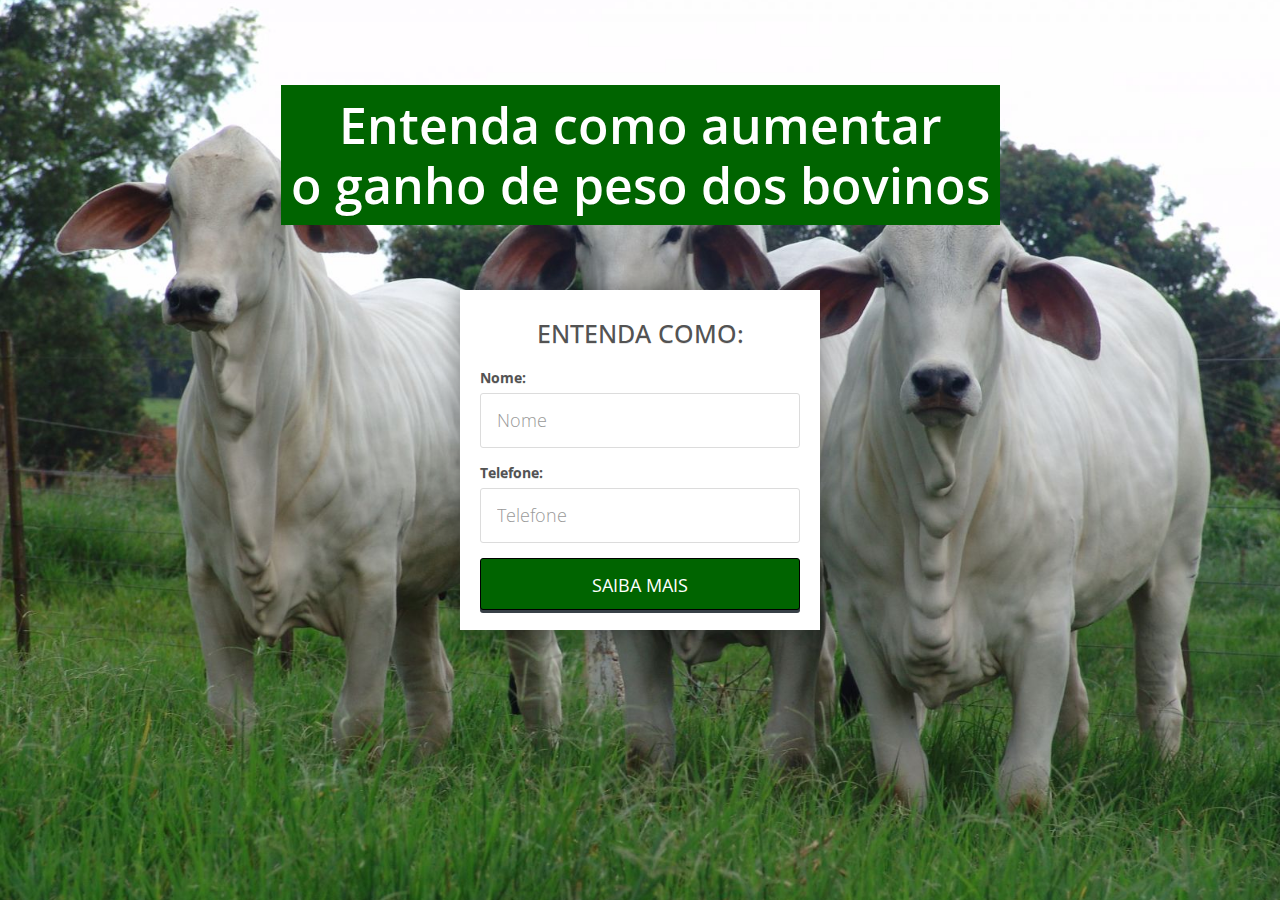
==== commit 7889a46f: "aumento de peso" ====
--- a/index.html
+++ b/index.html
@@ -37,7 +37,7 @@
         <div class="container">
             <div class="row">
                 <div class="col-sm-12">
-                    <h1 class="bg-dark inline">&nbsp;Entenda como a VIRGINIAMICINA <br />funciona e diminua o tempo de abate </h1>
+                    <h1 class="bg-dark inline">Entenda como aumentar <br /> o ganho de peso dos bovinos </h1>
                 </div>
             </div>
 
